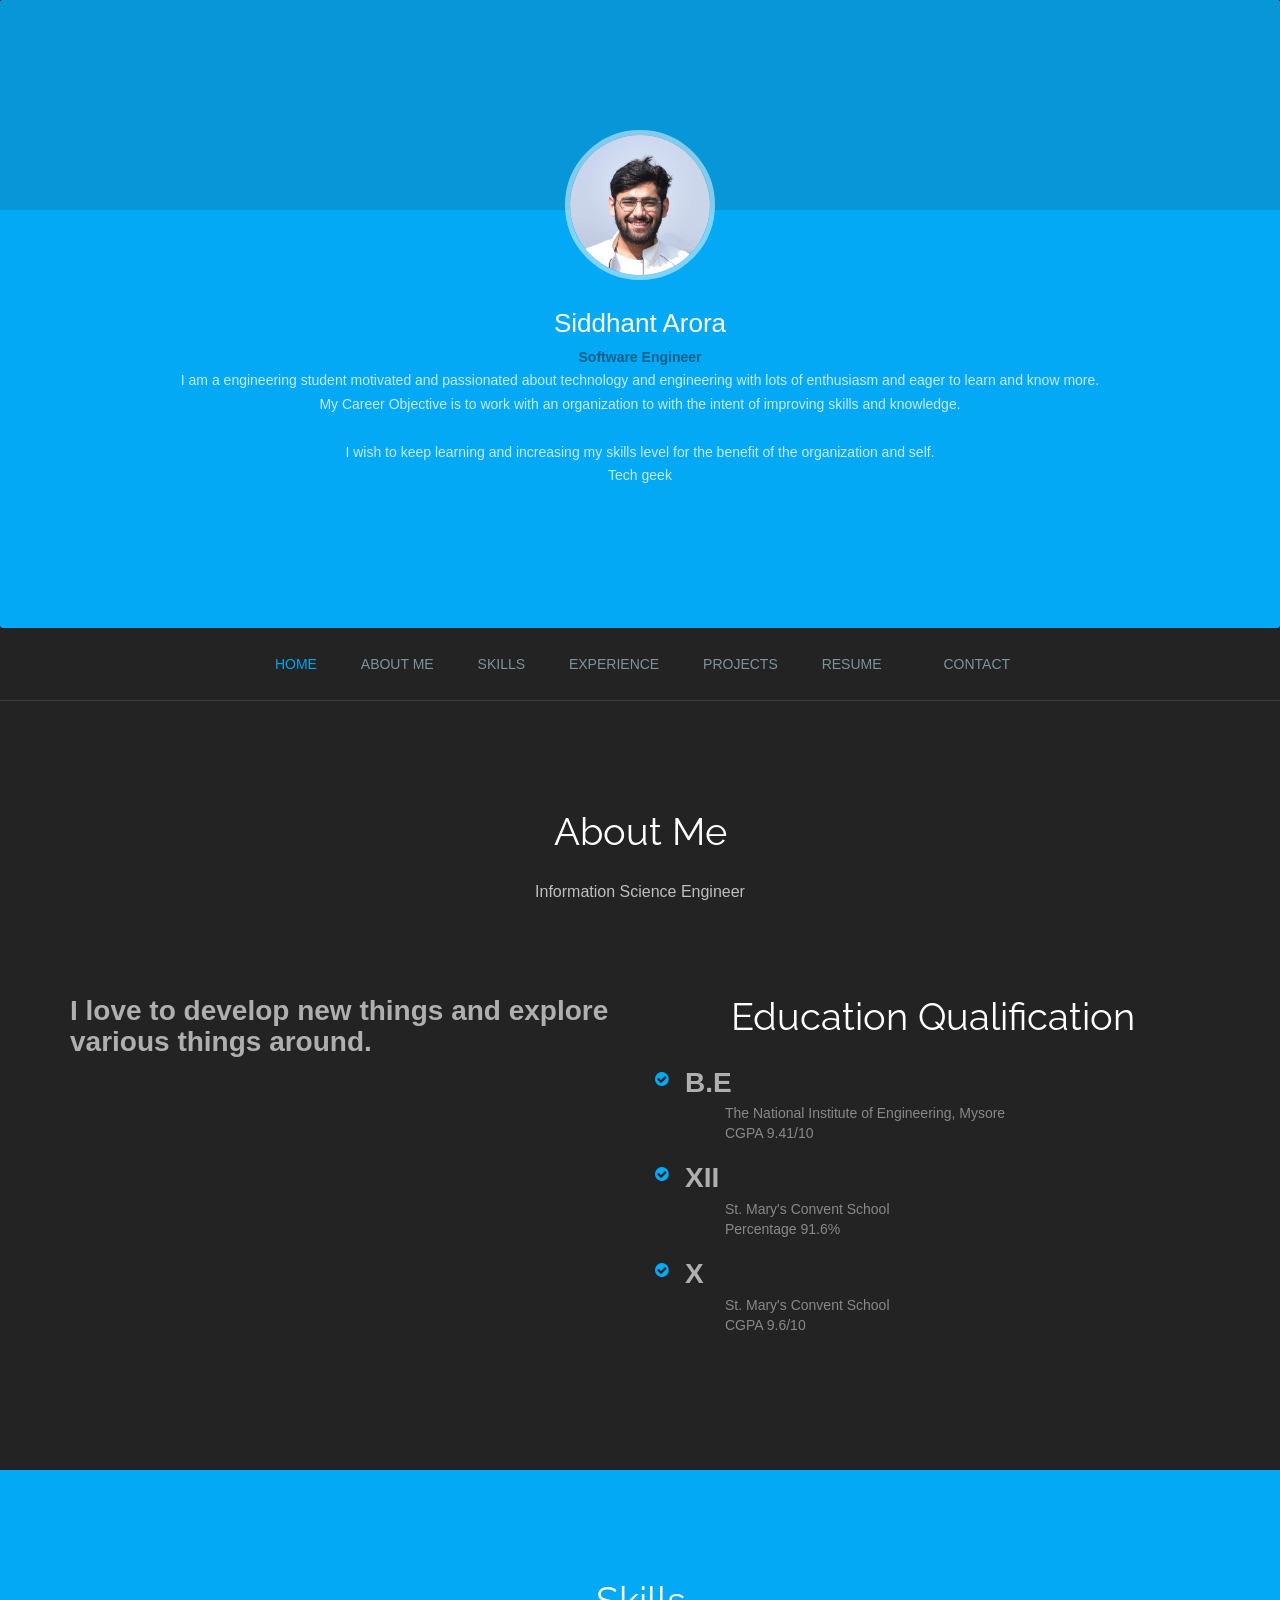
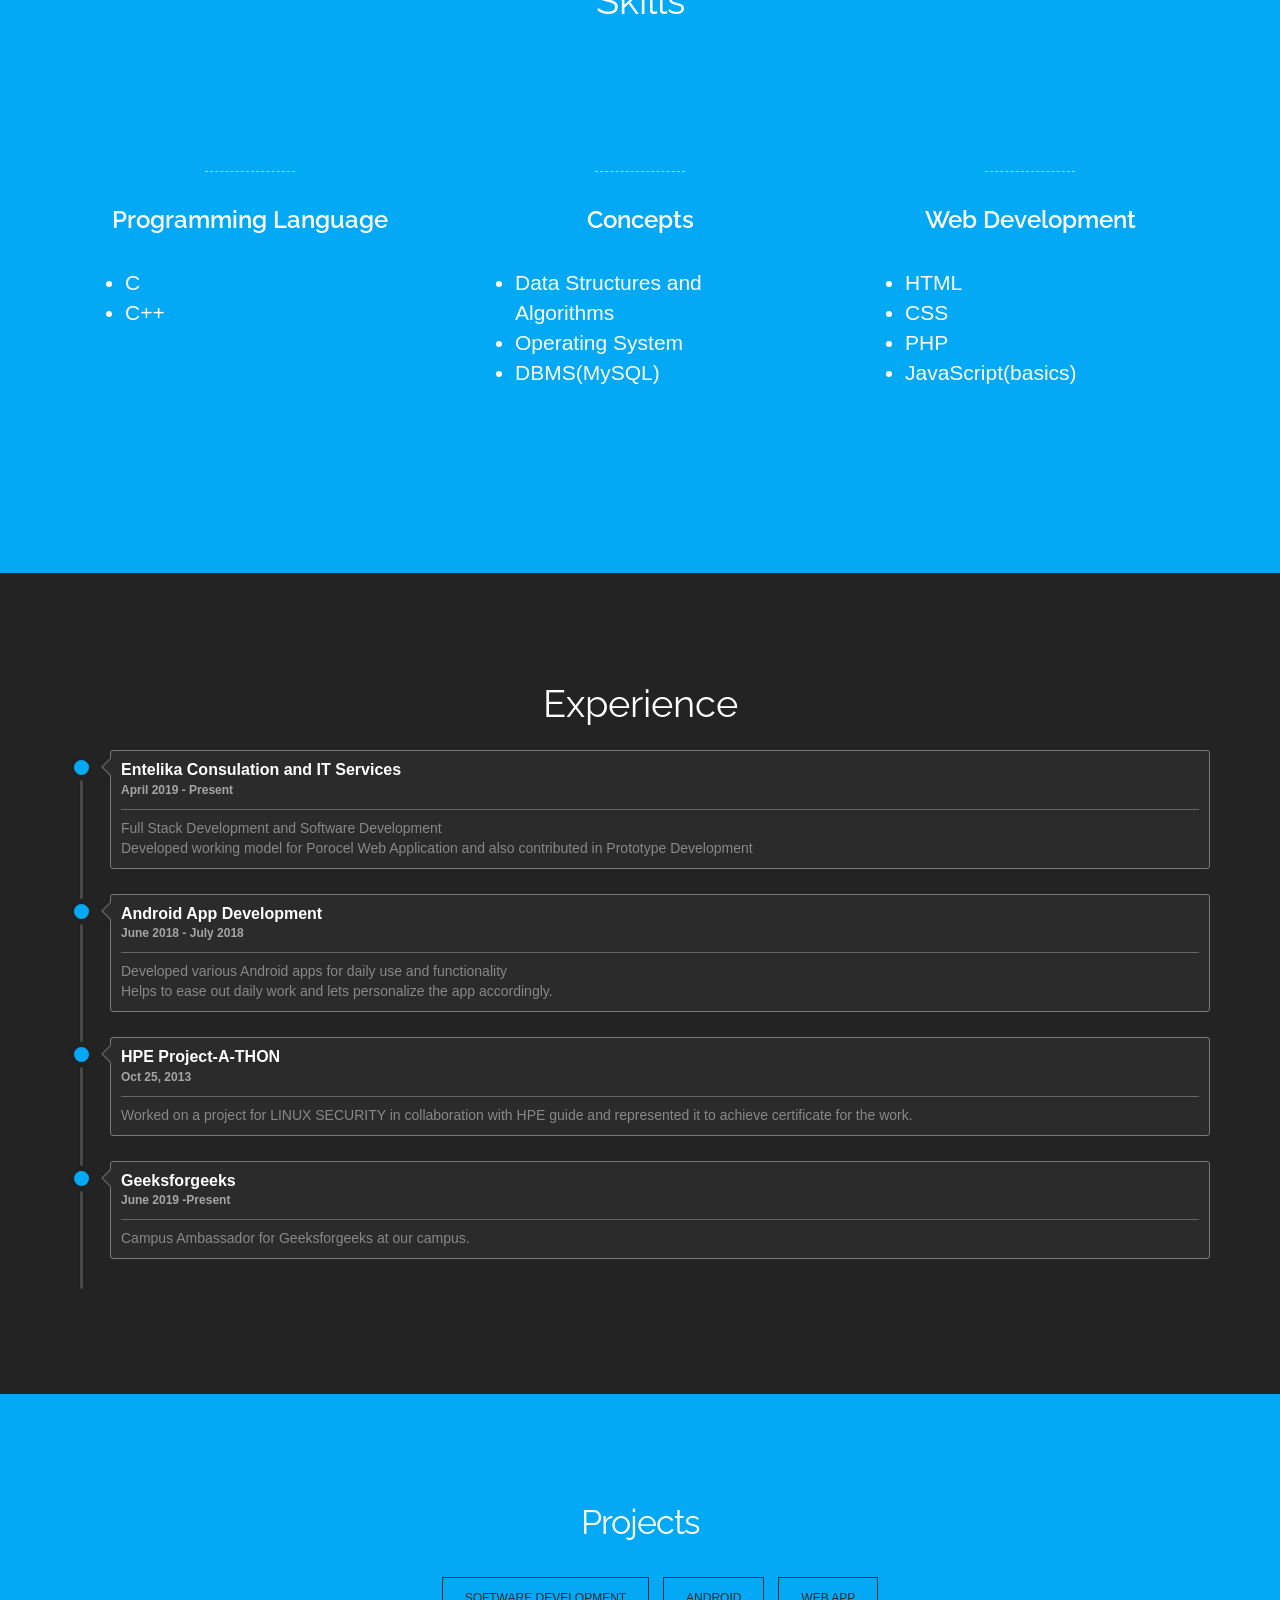
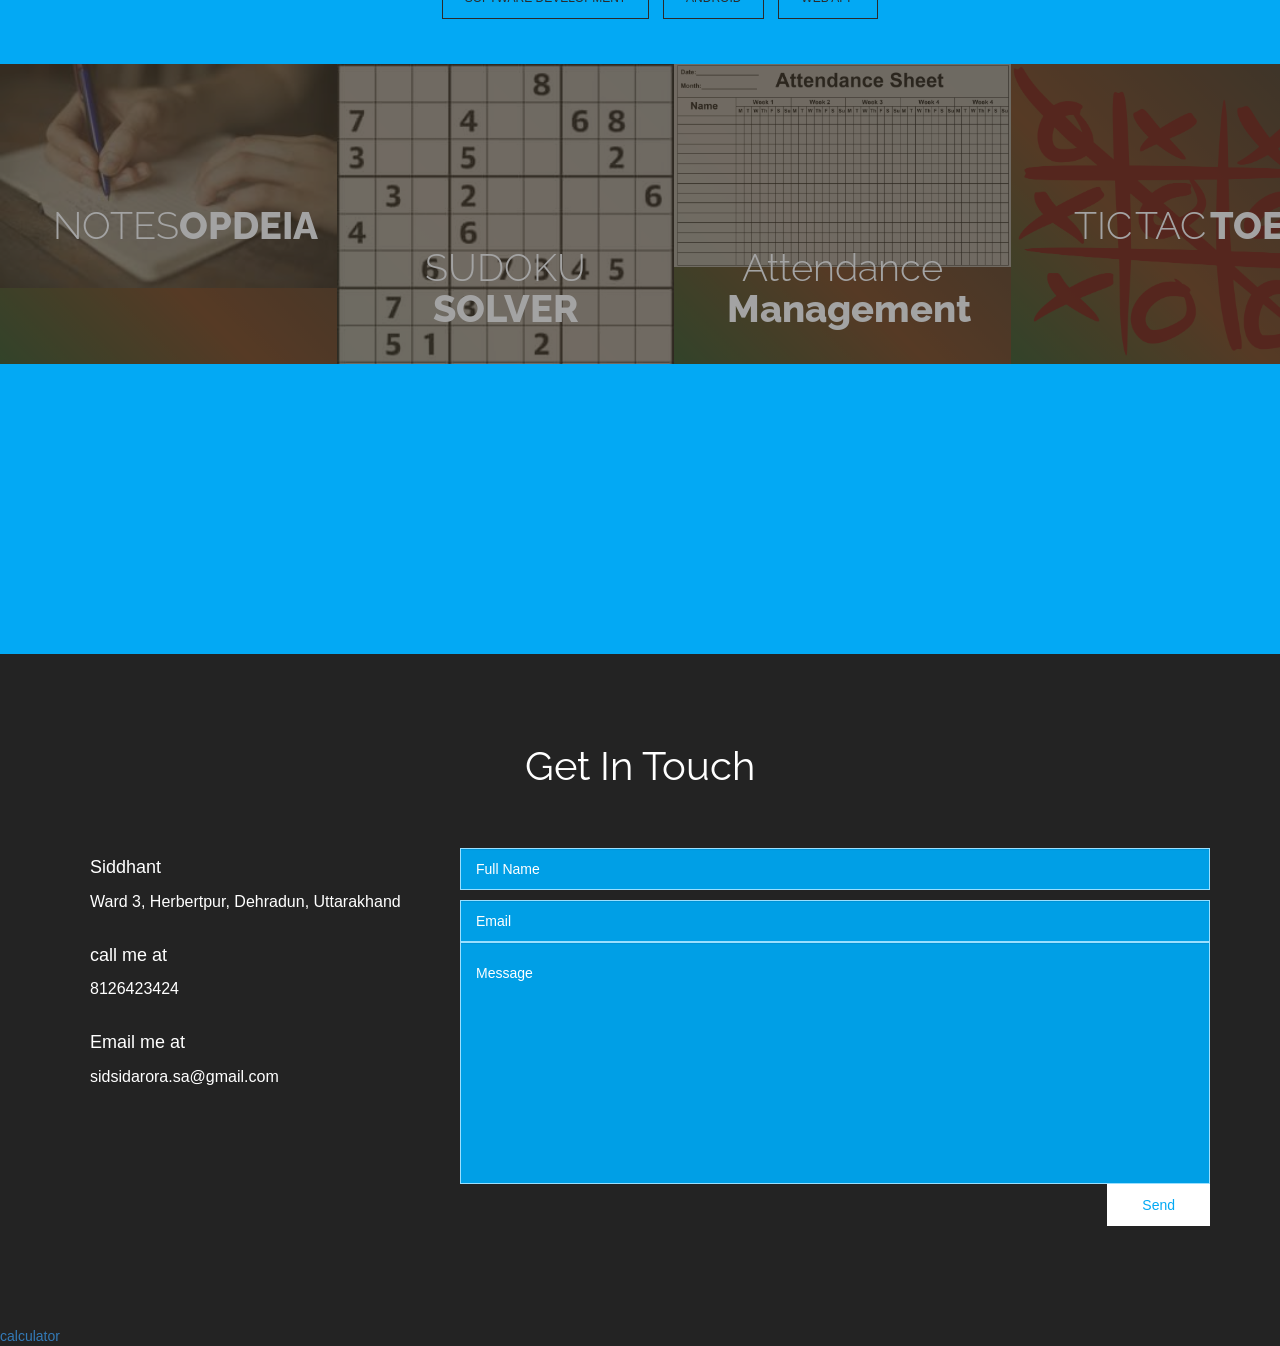
==== index.html @ 0c473170 "Update index.html" ====
<!doctype html>
<html>
<head>
<meta charset="utf-8">
<meta name="viewport" content="width=device-width, maximum-scale=1">
<title>Siddhant Arora | Resume</title>
<link rel="icon" href="favicon.png" type="image/png">
<link href="css/bootstrap.min.css" rel="stylesheet" type="text/css">
<link rel="stylesheet" href="js/fancybox/jquery.fancybox.css" type="text/css" media="screen" />
<link href="css/style.css" rel="stylesheet" type="text/css"> 
<link href="css/font-awesome.css" rel="stylesheet" type="text/css"> 
<link href="css/animate.css" rel="stylesheet" type="text/css">
 
<!--[if lt IE 9]>
    <script src="js/respond-1.1.0.min.js"></script>
    <script src="js/html5shiv.js"></script>
    <script src="js/html5element.js"></script>
<![endif]-->
 
</head>
<body>

<!--Hero_Section-->
<section id="hero_section" class="top_cont_outer">
  <div class="hero_wrapper">
   

            <div class="card hovercard">
                <div class="cardheader">

                </div>
                <div class="avatar">
                    <img alt="" src="img/profile-pic.jpg">
                </div>
                <div class="info">
                    <div class="title">
                        <a target="_blank" href="http://webthemez.com">Siddhant Arora</a>
                    </div>
                    <div class="desc"><b>Software Engineer</B></div>
                    <div class="desc">
						   <p>
							  I am a engineering student motivated and passionated about technology and engineering with lots of enthusiasm and eager to learn and know more.<br/>
							  My Career Objective is to work with an organization to with the intent of improving skills and knowledge.<br/><br/>
							  I wish to keep learning and increasing my skills level for the benefit of the organization and self.</p>
					</div>
                    <div class="desc">Tech geek</div>
                </div>
                <div class="bottom">
                        <div class="underline"></div>
                </div>
            </div>
 

    <div class="container" style="display:none">
      <div class="hero_section">
        <div class="row">
          <div class="col-md-12">
		   
            <div class="top_left_cont intro zoomIn wow animated"> 
              <h2>Hi! I’m Siddhant Arora<br> <strong>Software Enginerr</strong></h2>
              
				   <p>
					 I am a engineering student motivated and passionated about technology and engineering with lots of enthusiasm and eager to learn and know more.<br/>
					  My Career Objective is to work with an organization to with the intent of improving skills and knowledge.<br/><br/>
					  I wish to keep learning and increasing my skills level for the benefit of the organization and self.</p>
                <div class="underline"></div>             
              <ul class="social_links">
            <li class="twitter animated bounceIn wow delay-02s animated" style="visibility: visible; animation-name: bounceIn;"><a href="javascript:void(0)"><i class="fa fa-twitter"></i></a></li>
            <li class="facebook animated bounceIn wow delay-03s animated" style="visibility: visible; animation-name: bounceIn;"><a href="javascript:void(0)"><i class="fa fa-facebook"></i></a></li>
            <li class="pinterest animated bounceIn wow delay-04s animated" style="visibility: visible; animation-name: bounceIn;"><a href="javascript:void(0)"><i class="fa fa-pinterest"></i></a></li>
            <li class="gplus animated bounceIn wow delay-05s animated" style="visibility: visible; animation-name: bounceIn;"><a href="javascript:void(0)"><i class="fa fa-google-plus"></i></a></li> 
          </ul> </div>
          </div> 
        </div>
      </div>
    </div>
  </div>
</section>
<!--Hero_Section--> 

<!--Header_section-->
<header id="header_wrapper">
  <div class="container">
    <div class="header_box">
    <!--  <div class="logo"><a href="#"><img src="img/logo.png" alt="logo"></a></div>-->
	  <nav class="navbar navbar-inverse" role="navigation">
      <div class="navbar-header">
        <button type="button" id="nav-toggle" class="navbar-toggle" data-toggle="collapse" data-target="#main-nav"> <span class="sr-only">Toggle navigation</span> <span class="icon-bar"></span> <span class="icon-bar"></span> <span class="icon-bar"></span> </button>
        </div>
	    <div id="main-nav" class="collapse navbar-collapse navStyle">
			<ul class="nav navbar-nav" id="mainNav">
			  <li class="active"><a href="#hero_section" class="scroll-link">Home</a></li>
			  <li><a href="#aboutUs" class="scroll-link">About Me</a></li>
			  <li><a href="#service" class="scroll-link">Skills</a></li>
			  <li><a href="#experience" class="scroll-link">Experience</a></li>
			  <li><a href="#Portfolio" class="scroll-link">Projects</a></li>

			  <li><a href="resume.pdf">Resume</a></li>
			  <li><a href="#contact" class="scroll-link">Contact</a></li>
			</ul>
      </div>
	 </nav>
    </div>
  </div>
</header>
<!--Header_section--> 

<section id="aboutUs"><!--Aboutus-->
<div class="inner_wrapper aboutUs-container fadeInLeft animated wow">
  <div class="container">
    <h2>About Me</h2>
	<h6>Information Science Engineer</h6>
    <div class="inner_section"> 
	  <div class="row">
						<div class="col-lg-12 about-us">
							<div class="row">
								<div class="col-md-6">
									<h3>I love to develop new things and explore various things around.</h3>
									
								</div>
							<div class="col-md-6">
										 <h2>Education Qualification</h2>
									<ul class="about-us-list">
										<li class="points"><h3>B.E</h3><ul><li>The National Institute of Engineering, Mysore</li><li >CGPA 9.41/10</li></ul></li>
										<li class="points"><h3>XII</h3><ul><li>St. Mary's Convent School</li><li>Percentage 91.6%</li></ul></li>
										<li class="points"><h3>X</h3><ul><li>St. Mary's Convent School</li><li>CGPA 9.6/10</li></ul></li>
										</ul><!-- /.about-us-list -->
								 
								</div><!-- /.col-md-6 --></div><!-- /.row -->	
						</div><!-- /.col-lg-12 -->
					</div>
      
    </div>
  </div> 
  </div>
</section>
<!--Aboutus--> 


<!--Service-->
<section  id="service">
  <div class="container">
    <h2>Skills</h2>
    <div class="service_wrapper">
      <div class="row">
        <div class="col-md-4">
		<div class="service_icon delay-03s animated wow  zoomIn"></div>
          <div class="service_block">
            
            <h3 class="animated fadeInUp wow">Programming Language</h3>
          <p class="animated fadeInDown wow"><ul style="color: white; font-size:1.5em; font-style: bold; list-style-type: disc; text-align: left; "><li>C</li><li>C++</li></ul></p>
          </div>
        </div>
        <div class="col-md-4"> 
		<div class="service_icon icon2  delay-03s animated wow zoomIn"></div> 
		<div class="service_block">
            <h3 class="animated fadeInUp wow">Concepts</h3>
            <p class="animated fadeInDown wow"><ul style="color: white; font-size:1.5em; font-style: bold; list-style-type: disc; text-align: left; "><li>Data Structures and Algorithms</li><li>Operating System</li><li>DBMS(MySQL)</li></ul></p>
         </div>
        </div>
        <div class="col-md-4">
		<div class="service_icon icon3  delay-03s animated wow zoomIn"> </div>
          <div class="service_block">
            
            <h3 class="animated fadeInUp wow">Web Development</h3>
            <p class="animated fadeInDown wow"><ul style="color: white; font-size:1.5em; font-style: bold; list-style-type: disc; text-align: left; "><li>HTML</li><li>CSS</li><li>PHP</li><li>JavaScript(basics)</li></ul></p>
         </div>
        </div>
      </div> 
    </div>
  </div>
</section>
<!--Service-->


 

<section id="experience" class="timeline">
<div class="container">
	 <h2>Experience</h2>
    <div class="qa-message-list" id="wallmessages">
    				<div class="message-item" id="m16">
						<div class="message-inner">
							<div class="message-head clearfix"> 
								<div class="user-detail">
									<h5 class="handle">Entelika Consulation and IT Services</h5>
									<div class="post-meta">
										<div class="asker-meta">
											<span class="qa-message-what"></span>
											<span class="qa-message-when">
												<span class="qa-message-when-data">April 2019 - Present</span>
											</span> 
										</div>
									</div>
								</div>
							</div>
							<div class="qa-message-content">
								Full Stack Development and Software Development<br/>
								Developed working model for Porocel Web Application and also contributed in Prototype Development
							</div>
					</div></div>
					
					<div class="message-item" id="m9">
						<div class="message-inner">
							<div class="message-head clearfix"> 
								<div class="user-detail">
									<h5 class="handle">Android App Development</h5>
									<div class="post-meta">
										<div class="asker-meta">
											<span class="qa-message-what"></span>
											<span class="qa-message-when">
												<span class="qa-message-when-data">June 2018 - July 2018</span>
											</span> 
										</div>
									</div>
								</div>
							</div>
							<div class="qa-message-content">
								Developed various Android apps for daily use and functionality<br/>
								Helps to ease out daily work and lets personalize the app accordingly.
							</div>
					</div></div>
					
					<div class="message-item" id="m7">
						<div class="message-inner">
							<div class="message-head clearfix"> 
								<div class="user-detail">
									<h5 class="handle">HPE Project-A-THON</h5>
									<div class="post-meta">
										<div class="asker-meta">
											<span class="qa-message-what"></span>
											<span class="qa-message-when">
												<span class="qa-message-when-data">Oct 25, 2013</span>
											</span> 
										</div>
									</div>
								</div>
							</div>
							<div class="qa-message-content">
								Worked on a project for LINUX SECURITY in collaboration with HPE guide and represented it to achieve certificate for the work.
							</div>
					</div></div>
					
					<div class="message-item" id="m6">
						<div class="message-inner">
							<div class="message-head clearfix"> 
								<div class="user-detail">
									<h5 class="handle">Geeksforgeeks</h5>
									<div class="post-meta">
										<div class="asker-meta">
											<span class="qa-message-what"></span>
											<span class="qa-message-when">
												<span class="qa-message-when-data">June 2019 -Present</span>
											</span> 
										</div>
									</div>
								</div>
							</div>
							<div class="qa-message-content">
								Campus Ambassador for Geeksforgeeks at our campus.
							</div>
					</div></div>
					</div></div>
					
				</div>
</div>
</section>
		  
 <!-- Portfolio -->
<section id="Portfolio" class="content"> 
  
  <!-- Container -->
  <div class="container portfolio_title"> 
    
    <!-- Title -->
    <div class="section-title">
      <h2>Projects</h2>
    </div>
    <!--/Title --> 
    
  </div>
  <!-- Container -->
  
  <div class="portfolio-top"></div>
  
  <!-- Portfolio Filters -->
  <div class="portfolio"> 
    
    <div id="filters" class="sixteen columns">
      <ul class="clearfix">
        <li><a class="" data-filter=".design">
          <h5>Software Development</h5>
          </a></li>
        <li><a class="" data-filter=".android">
          <h5>Android</h5>
          </a></li>
        <li><a class=""data-filter=".web">
          <h5>Web App</h5>
          </a></li>
      </ul>
    </div>
    <!--/Portfolio Filters --> 
    
    <!-- Portfolio Wrapper -->
    <div class="isotope fadeInLeft animated wow grid" style="position: relative; overflow: hidden; height: 480px;" id="portfolio_wrapper">  
      <!-- Portfolio Item -->
      <figure style="position: absolute; left: 0px; top: 0px; transform: translate3d(0px, 0px, 0px) scale3d(1, 1, 1); width: 337px; opacity: 1; height: 300px;" class="portfolio-item one-four   appleIOS isotope-item effect-oscar">
	   
        <div class="portfolio_img"> 
		<img src="img/notes.jpeg"  alt="Portfolio 1"> </div> 
			<figcaption>		
				<div>
				  <a class="fancybox"> 
					<h2>NOTES<span>OPDEIA</span></h2>
							<p>Online platform to share notes.</p>
				  </a>
				</div>
			</figcaption>
        </figure>
      <!--/Portfolio Item --> 
      
      <!-- Portfolio Item-->
      <figure style="position: absolute; left: 0px; top: 0px; transform: translate3d(337px, 0px, 0px) scale3d(1, 1, 1); width: 337px; opacity: 1; height: 300px;" class="portfolio-item one-four  design isotope-item effect-oscar">
        <div class="portfolio_img"> <img src="img/sudoku.jpg" alt="Portfolio 1"> </div>
        	<figcaption>		
				<div>
				  <a class="fancybox"> 
					<h2>SUDOKU <span>SOLVER</span></h2>
							<p>C++ application to solve sudoku.</p>
				  </a>
				</div>
			</figcaption>
        </figure>
      <!--/Portfolio Item --> 
      
      <!-- Portfolio Item -->
      <figure style="position: absolute; left: 0px; top: 0px; transform: translate3d(674px, 0px, 0px) scale3d(1, 1, 1); width: 337px; opacity: 1; height: 300px;" class="portfolio-item one-four  design  isotope-item effect-oscar">
        <div class="portfolio_img"> <img src="img/attendance.png" alt="Portfolio 1"> </div>
       <figcaption>		
				<div>
				  <a class="fancybox"> 
					<h2>Attendance <span>Management</span></h2>
							<p>Online attendance management system.</p>
				  </a>
				</div>
			</figcaption>
        </figure>
      <!--/Portfolio Item--> 
      
      <!-- Portfolio Item-->
      <figure style="position: absolute; left: 0px; top: 0px; transform: translate3d(1011px, 0px, 0px) scale3d(1, 1, 1); width: 337px; opacity: 1; height: 300px;" class="portfolio-item one-four  android  prototype web isotope-item effect-oscar">
        <div class="portfolio_img"> <img src="img/tic.png" alt="Portfolio 1"> </div>
         <figcaption>		
				<div>
				  <a class="fancybox"> 
					<h2>TIC TAC <span>TOE</span></h2>
							<p>C application for TIC TAC TOE game.</p>
				  </a>
				</div>
			</figcaption>
      </figure>
      <!-- Portfolio Item --> 
      
      <!--/Portfolio Item --> 
      
    </div>
    <!--/Portfolio Wrapper --> 
    
  </div>
  <!--/Portfolio Filters -->
 	  
</section>
<!--/Portfolio --> 
<!--/Team-->
<!--Footer-->
<footer class="footer_wrapper" id="contact" style="background-color: #232323">
  <div class="container">
    <section class="page_section contact" id="contact">
      <div class="contact_section">
        <h2>Get In Touch</h2>
     
      </div>
      <div class="row">
        <div class="col-lg-4 wow fadeInLeft">	
		 <div class="contact_info">
                            <div class="detail">
                                <h4>Siddhant</h4>
                                <p>Ward 3, Herbertpur, Dehradun, Uttarakhand</p>
                            </div>
                            <div class="detail">
                                <h4>call me at</h4>
                                <p>8126423424</p>
                            </div>
                            <div class="detail">
                                <h4>Email me at</h4>
                                <p>sidsidarora.sa@gmail.com</p>
                            </div> 
                        </div>
       		  
			  
        </div>
        <div class="col-lg-8 wow fadeInLeft delay-06s">
         	  <!--NOTE: Update your email Id in "contact_me.php" file in order to receive emails from your contact form-->
        
		<form name="sentMessage" id="contactForm"  novalidate> 
		 <div class="control-group">
                    <div class="controls">
			<input type="text" class="form-control" 
			   	   placeholder="Full Name" id="name" required
			           data-validation-required-message="Please enter your name" />
			  <p class="help-block"></p>
		   </div>
	         </div> 	
                <div class="control-group">
                  <div class="controls">
			<input type="email" class="form-control" placeholder="Email" 
			   	            id="email" required
			   		   data-validation-required-message="Please enter your email" />
		</div>
	    </div> 	
			  
               <div class="control-group">
                 <div class="controls">
				 <textarea rows="10" cols="100" class="form-control" 
                       placeholder="Message" id="message" required
		       data-validation-required-message="Please enter your message" minlength="5" 
                       data-validation-minlength-message="Min 5 characters" 
                        maxlength="999" style="resize:none"></textarea>
		</div>
               </div> 		 
	     <div id="success"> </div> <!-- For success/fail messages -->
	    <button type="submit" class="btn btn-primary pull-right">Send</button><br />
          </form>
        </div>
      </div>
    </section>
  </div>
</footer>

<script type="text/javascript" src="js/jquery-1.11.0.min.js"></script>
<script type="text/javascript" src="js/bootstrap.min.js"></script>
<script type="text/javascript" src="js/jquery-scrolltofixed.js"></script>
<script type="text/javascript" src="js/jquery.nav.js"></script> 
<script type="text/javascript" src="js/jquery.easing.1.3.js"></script>
<script type="text/javascript" src="js/jquery.isotope.js"></script>
<script src="js/fancybox/jquery.fancybox.pack.js" type="text/javascript"></script> 
<script type="text/javascript" src="js/wow.js"></script> 
 <script src="contact/jqBootstrapValidation.js"></script>
 <script src="contact/contact_me.js"></script>
<script type="text/javascript" src="js/custom.js"></script>
<a href="https://github.com/Robert-McGinley/wpf-mvvm-calculator">calculator</a>
</body>
</html>
---- css/style.css ----
/*
Author: http://webthemez.com 
*/
@charset "utf-8";
@import url(http://fonts.googleapis.com/css?family=Raleway:800,700,400);
@import url(http://fonts.googleapis.com/css?family=Signika:400,600);

/* Reset
---------------------------------*/
ul {
    list-style: none;
}

.figure {
    margin: 0px;
}

img {
    max-width: 100%;
}

a, a:hover, a:active {
    outline: 0px !important;
	text-decoration:none;
}
.clear {
    clear: both;
    display: block;
    overflow: hidden;
    visibility: hidden;
    width: 0;
    height: 0;
}
.clearfix:before,
.clearfix:after {
    content: '\0020';
    display: block;
    overflow: hidden;
    visibility: hidden;
    width: 0;
    height: 0;
}

.clearfix:after {
    clear: both;
} 
/* Common style */
.grid figure {
	position: relative;
	float: left;
	overflow: hidden;
	margin: 10px 1%;
	min-width: 320px;
	max-width: 480px;
	max-height: 360px;
	width: 48%;
	background: #3085a3;
	text-align: center;
	cursor: pointer;
}

.grid figure img {
	position: relative;
	display: block;
	min-height: 100%;
	max-width: 100%;
	opacity: 0.8;
}

.grid figure figcaption {
	padding: 2em;
	color: #fff;
	text-transform: uppercase;
	font-size: 1.25em;
	-webkit-backface-visibility: hidden;
	backface-visibility: hidden;
}

.grid figure figcaption::before,
.grid figure figcaption::after {
	pointer-events: none;
}

.grid figure figcaption,
.grid figure figcaption > a {
	position: absolute;
	top: 0;
	left: 0;
	width: 100%;
	height: 100%;
}

/* Anchor will cover the whole item by default */
/* For some effects it will show as a button */
.grid figure figcaption > a {
	z-index: 1000;
	text-indent: 200%;
	white-space: nowrap;
	font-size: 0;
	opacity: 0;
}

.grid figure h2 {
	word-spacing: -0.15em;
	font-weight: 300;
}

.grid figure h2 span {
	font-weight: 800;
}

.grid figure h2,
.grid figure p {
	margin: 0;
}

.grid figure p {
	/* letter-spacing: 1px; */
	font-size: 68.5%;
}

/*---------------*/
/***** Oscar *****/
/*---------------*/

figure.effect-oscar {
	background: -webkit-linear-gradient(45deg, #22682a 0%, #9b4a1b 40%, #3a342a 100%);
	background: linear-gradient(45deg, #22682a 0%,#9b4a1b 40%,#3a342a 100%);
}

figure.effect-oscar img {
	opacity: 0.9;
	-webkit-transition: opacity 0.35s;
	transition: opacity 0.35s;
}

figure.effect-oscar figcaption {
	padding: 3em;
	background-color: rgba(58,52,42,0.7);
	-webkit-transition: background-color 0.35s;
	transition: background-color 0.35s;
}

figure.effect-oscar figcaption::before {
	position: absolute;
	top: 30px;
	right: 30px;
	bottom: 30px;
	left: 30px;
	border: 1px solid #03a9f4;
	content: '';
}

figure.effect-oscar h2 {
	margin: 20% 0 10px 0;
	-webkit-transition: -webkit-transform 0.35s;
	transition: transform 0.35s;
	-webkit-transform: translate3d(0,100%,0);
	transform: translate3d(0,100%,0);
	color:#A3A3A3;
}

figure.effect-oscar figcaption::before,
figure.effect-oscar p {
	opacity: 0;
	-webkit-transition: opacity 0.35s, -webkit-transform 0.35s;
	transition: opacity 0.35s, transform 0.35s;
	-webkit-transform: scale(0);
	transform: scale(0);
}

figure.effect-oscar:hover h2 {
	-webkit-transform: translate3d(0,0,0);
	transform: translate3d(0,0,0);
	color: #03a9f4;
}

figure.effect-oscar:hover figcaption::before,
figure.effect-oscar:hover p {
	opacity: 1;
	-webkit-transform: scale(1);
	transform: scale(1);
	color: #adadad;+++++++
}

figure.effect-oscar:hover figcaption {
	background-color: rgba(58, 52, 42, 0.53);
}

figure.effect-oscar:hover img {
	opacity: 0.4;
}

/* Styles
---------------------------------*/
body {
    background: #232323;
    font-family: 'Open Sans', sans-serif;
    font-size: 14px;
    font-weight: normal;
    color: #888888;
    margin: 0;
}

h2 {
    font-size: 38px;
    color: #ffffff;
    font-family: 'Raleway', sans-serif;
    font-weight: normal;
    margin: 0px 0 25px 0;
    text-align: center;
    text-transform: capitalize;
}

h3 {
    font-family: 'Open Sans', sans-serif;
    font-weight: 600;
    color: #ffffff;
    font-size: 18px;
    margin: 0 0 5px 0;
}

h6 {
    font-size: 16px;
    color: rgba(255, 255, 255, 0.71);
    font-family: 'Open Sans', sans-serif;
    font-weight: 400;
    text-align: center;
    margin: 0 0 60px 0;
    line-height: 28px;
}

p {
    line-height: 24px;
    margin: 0;
}

/* Header Styles
---------------------------------*/

#header_wrapper {
    background: #232323;
    padding: 10px 0px;
    border-bottom: 1px solid #383838;
}

.header_box {
    position: relative;
}

.logo {
    float: left;
    margin-top: 8px;
	position: relative;
	z-index: 2;
}

.res-nav_click {
    display: none;
}
	

/* Nav Styles
---------------------------------*/
#main-nav {
    width: 100%;
    text-align: center;
    border-color: #616161;
}
.navbar-inverse {
    background-color: transparent;
    border-color: transparent;
}

.navbar {
    min-height: 40px;
    margin-bottom: 0px;
    text-align: center;
}

.navbar-inverse .navbar-nav > li > a {
    color: #7b959c;
}

.navStyle {
    float: right;
}

.navStyle ul {
    list-style: none;
    padding: 0px;
    float: initial;
    text-align: center;
    margin: 0 auto;
}

.navStyle ul li {
    display: inline-block;
    margin: 0 5px;
    float: initial;
}

.navStyle ul li:first-child {
	/*margin:0px;*/;
}

.navStyle ul li:last-child {
    margin: 0 0 0 23px;
}

.navStyle ul li a {
    display: block;
    font-size: 14px;
    color: #235360;
    text-decoration: none;
    text-transform: uppercase;
    font-weight: 400;
    transition: all 0.2s ease-in-out;
    -moz-transition: all 0.2s ease-in-out;
    -webkit-transition: all 0.2s ease-in-out;
}

.navStyle ul li a:hover {
    color: #03a9f4;
}

.navStyle > li > a:hover, .nav > li > a:focus {
    text-decoration: none;
    color: #ED5441;
    background-color: transparent;
}

.navbar-inverse .navbar-nav > li > a:hover, .navbar-inverse .navbar-nav > li > a:focus {
    color: #00a6f1;
    background-color: transparent;
}

.navbar-inverse .navbar-nav > .active > a, .navbar-inverse .navbar-nav > .active > a:hover, .navbar-inverse .navbar-nav > .active > a:focus {
    color: #00a6f1;
    background-color: transparent;
}

.navStyle > li.active > a,
.navStyle > li.active > a:hover {
    text-decoration: none;
    color: #ED5441;
    background-color: transparent;
}

.borderLeft {
    border-left: 1px solid #DADADA;
}

.borderTop {
    margin-top: 30px;
    border-top: 1px solid #DADADA;
}

.mrgTop {
    margin-top: 30px;
}
.form-control{background: #009fe6;padding: 20px 15px;border-color: #9adfff;border-radius: 0;color: #fff;}
.btn-primary {
    color: #03a9f4;
    background-color: #ffffff;
    border-color: #ffffff;
    padding: 10px 34px;
    border-radius: 0;
}
.btn-primary:hover{
    background-color: rgba(255, 255, 255, 0.8);
    border-color: rgba(255, 255, 255, 0.85);
    color: #232323;
}
/* Top_content
---------------------------------*/

.top_cont_outer {
    position: relative;
    /* height: 750px; */
    background: url('../img/home2.jpg') no-repeat;
    background-size: cover;
    background: #000;
}
.top_cont_outer:before{/* content:''; */position:absolute;top:0;width:100%;z-index:5;/* background: rgba(25, 25, 25, 0.7); */height:100%;bottom:0;}
.hero_section {
    position: relative;
    padding-top: 72px;
    z-index: 5;
}

.white_pad {
    position: relative;
    right: 0px;
    bottom: 0px;
}

.white_pad img {
    position: absolute;
    right: 0px;
    bottom: 0px;
}

.top_left_cont {
    padding: 110px 0;
}

.top_left_cont h3 {
    font-size: 16px;
    color: #f56eab;
    margin: 0 0 20px 0;
    text-align: left;
    font-weight: 700;
}

.top_left_cont h2 {
    font-size: 38px;
    color: #FFF;
    margin: 0 0 0px 0;
    font-family: 'Raleway', sans-serif;
    text-align: center;
    line-height: 77px;
    text-transform: initial;
}

.top_left_cont h2 strong {
    font-weight: 700;
    color: #03a9f4;
}

.top_left_cont p {color: rgba(255, 255, 255, 0.74);margin: 0 0 50px 0;line-height: 24px;font-size: 15px;text-align: center;letter-spacing: 1px;font-weight: normal;}

a.read_more, a.read_more2 {
    font-family: 'Raleway', sans-serif;
    display: block;
    font-size: 16px;
    width: 178px;
    height: 46px;
    line-height: 46px;
    border-radius: 3px;
    text-align: center;
    text-transform: uppercase;
    font-weight: 600;
    transition: all 0.2s ease-in-out;
    -moz-transition: all 0.2s ease-in-out;
    -webkit-transition: all 0.2s ease-in-out;
    background: transparent;
    color: #FEB11E;
    border: 1px solid #FEB11E;
    margin:0 auto;
}
a.read_more{
	 color: #3C3C3C;
	 border: 1px solid #3C3C3C;
}
a.read_more2:hover, a.read_more:hover {
    background: #fff;
    color: #0593F9;
    border: 1px solid #fff;
}
a.read_more:hover {
    background: #fff;
    color: #ED5441;
    border: 1px solid #ED5441;
}

	

.timeline{
	padding:110px 0;
}
.timeline h2{ 
}




/* Services
---------------------------------*/

#service {
    padding: 110px 0px;
    background: #03A9F4;
}
#service h2{
  color: #fff;

}
.service_wrapper {
    padding: 40px 0 40px;
}

.service_section {
}

.service_block {
    text-align: center;
    padding-left: 15px;
    padding-right: 15px; 
	position: relative;
}

.service_icon {
    width: 90px;
    height: 85px;
    margin: 0px auto 25px;
    border-bottom: 1px dashed #95deff;
}

 

.service_icon span {
    background: transparent;
    display: block;
    height: 100%;
    width: 100%;
    border-radius: 50%;
}

.service_icon i {
  color: #FFFFFF;
font-size: 40px;
margin-top: 0;
position: relative;
top: 20px;
z-index: 20;
display: block;
text-align: center;
}

.service_block h3 {
    font-family: 'Raleway', sans-serif;
    font-weight: 600;
    font-size: 24px;
    color: #fff;
    margin: 35px 0 15px;
}
#service h6{
color:#fff;
}
.service_block p {
    font-size: 14px;
    color: #fff;
    margin: 0 0 35px 0;
}
	


/* Latest Work
---------------------------------*/


#work_outer {
    background: #f9f9f9;
    padding: 70px 0px;
    position: relative;
}

.work_pic {
    position: absolute;
    right: 0;
    top: 25%;
    width: 50%;
}

.inner_section {
    padding: 0px;
}

.service-list {
    padding: 0 0 0 0;
    font-size: 14px;
    margin-bottom: 40px;
}

.service-list-col1 {
    float: left;
    width: 60px;
    text-align: center;
}

.service-list-col1 i {
    display:;
    color: #888;
    font-size: 19px;
    font-style: normal;
    line-height: 20px;
}

.service-list-col2 {
    overflow: hidden;
}

.page_section.alabaster {
    background: #fafafa;
}

.work_bottom {
    padding: 20px 0 0 0px;
}

.work_bottom span {
    font-size: 18px;
    color: #333333;
    display: block;
    margin: 0 0 20px 0;
}

a.contact_btn {
    background: #fff;
    text-transform: uppercase;
    display: block;
    width: 176px;
    height: 49px;
    text-align: center;
    line-height: 49px;
    font-size: 16px;
    color: #ED5441;
    border-radius: 3px;
    font-family: 'Raleway', sans-serif;
    font-weight: 600;
    border: 2px solid #ED5441;
    transition: all 0.2s ease-in-out;
    -moz-transition: all 0.2s ease-in-out;
    -webkit-transition: all 0.2s ease-in-out;
}

a.contact_btn:hover {
    background: #ED5441;
    color: #fff;
}

.input-text {
    background: transparent;
}


/* Portfolio
---------------------------------*/


#Portfolio {
    padding: 110px 0;
    background: #03a9f4;
}

.Portfolio-nav {
    padding: 0;
    margin: 0 0 45px 0;
    list-style: none;
    text-align: center;
}

.Portfolio-nav li {
    margin: 0 10px;
    display: inline;
}

.Portfolio-nav li a {
    display: inline-block;
    padding: 10px 22px;
    font-size: 12px;
    line-height: 20px;
    color: #222222;
    border-radius: 4px;
    text-transform: uppercase;
    background: #f7f7f7;
    margin-bottom: 5px;
    transition: all 0.3s ease-in-out;
    -moz-transition: all 0.3s ease-in-out;
    -webkit-transition: all 0.3s ease-in-out;
}

.Portfolio-nav li a:hover {
    background: #ED5441;
    color: #fff;
    text-decoration: none;
}

.portfolioContainer {
    margin: 0 auto;
    padding-left: 15px;
    width: auto !important;
}

.Portfolio-box {
    text-align: center;
    width: 350px;
    overflow: hidden;
    float: left;
    padding: 12px 0px;
}

.Portfolio-box img {
    transition: all 0.3s ease-in-out;
    -moz-transition: all 0.3s ease-in-out;
    -webkit-transition: all 0.3s ease-in-out;
}

.Portfolio-box img:hover {
    opacity: 0.6;
}

.Portfolio-nav li a.current {
    background: #ED5441;
    color: #fff;
    text-decoration: none;
}

img {
    max-width: 100%;
}

/* no transition on .isotope container */

.isotope .isotope-item {
  /* change duration value to whatever you like */
    -webkit-transition-duration: 0.6s;
    -moz-transition-duration: 0.6s;
    transition-duration: 0.6s;
}

.isotope .isotope-item {
    -webkit-transition-property: -webkit-transform, opacity;
    -moz-transition-property: -moz-transform, opacity;
    transition-property: transform, opacity;
}

.page_section.paddind {
    padding-bottom: 60px;
}


/* Happy Clients
---------------------------------*/



#clients {
    padding: 60px 0px;
    background: #8ac249;
}

.client_area {
    width: 960px;
    margin: 0px auto;
}

.client_section {
    padding: 35px 0 0 0;
}

.client_section.btm {
    padding: 20px 0 0 0;
}

.client_profile {
    float: left;
    text-align: center;
}

.client_profile.flt {
    float: right;
}

.client_profile_pic {
    border-radius: 50%;
    border: 2px solid #f5f5f5;
    margin: 0 0 15px 0;
    width: 220px;
    height: 220px;
}

.client_profile_pic img {
    border-radius: 50%;
    border: 3px solid #f5f5f5;
}

.client_profile h3 {
    font-size: 18px;
    color: #49b5e7;
    margin: 0 0 0 0;
}

.client_profile span {
    display: block;
    font-size: 16px;
    color: #888888;
}

/* Clients
---------------------------------*/


.client_logos {
    background: #81b742;
    padding: 60px 0;
    margin-top: 60px;
}

.client_logos ul {
    padding: 0;
    margin: 0;
    list-style: none;
    text-align: center;
}

.client_logos ul li {
    display: inline;
    margin: 0 25px;
}

.client_logos ul a {
    display: inline-block;
    margin: 0 20px;
}

.page_section.team {
    padding: 60px 0;
}

.page_section.team h6 {
    margin-bottom: 40px;
}

/* About Us
--------------------------- */
 
.aboutUs-container {
background-repeat: no-repeat;
background-position: right;
background-size: auto 100%;
background-position-y: 70px;
}
#about-us .read-more{
	border: 1px solid #ED5441;
	color: #1a1a1a;
}

#about-us .read-more:hover{
	background-color: #e74c3c;
	border: 1px solid #e74c3c;
	color: #fff;
}
.about-us-post-container{
	background-repeat: no-repeat;
	background-position: right;
	background-size: auto 100%;
}
.about-us{
	margin-top: 30px;
	margin-bottom: 0;
}
.about-us h3{
	font-size:28px;
	color: #afafaf;
}
.points{ 
	margin-bottom: 10px;
	font-size:14px;
	padding-left:0px;
}
.about-us p{
	/*font-size: 0.9375em;*/
	line-height: 1.625em;
	padding: 15px 0;
}
.about-us .about-us-list{
	list-style: none;
	margin-bottom: 20px;
	padding-left:0px;
}

.about-us .points{
	position: relative;
	list-style-type: none;
	padding: 5px 0 5px 30px;
}

.about-us .points:before{
	content: "\f058";
	position: absolute;
	font-family: FontAwesome;
	font-size: 1.125em;
	color: #03a9f4;
	left: 0px;
	top: 6px;
}

.about-us-link a:first-child{
	margin-left: 0;
}


/* Team
---------------------------------*/
.team_section {
    max-width: 993px;
    margin: 0 auto;
}

.team_area {
    width: 30.66%;
    margin-right: 3.82979%; 
    overflow: hidden;
    text-align: center;
    float: left;
}

.team_area span {
    margin-bottom: 24px;
    display: block;
}

.team_area:nth-of-type(3n+0) {
    margin: 0;
}

.team_box {
    width: auto;
    height: auto;
    position: relative;
    border-radius: 50%;
    margin: 0px 3px 25px 3px;
}
/*
.team_box_shadow {
    transition: all 0.3s ease-in-out;
    -moz-transition: all 0.3s ease-in-out;
    -webkit-transition: all 0.3s ease-in-out;
    position: absolute;
    width: 100%;
    height: 26%;
    z-index: 10;
    bottom: 0px;
} */

.team_box_shadow a {
    display: block;
    width: 100%;
    height: 100%; 
}

.team_box:hover .team_box_shadow {
    box-shadow: inset  0px 0px 0px 148px rgba(17,17,17,0.80);
}

.team_box:hover ul {
    display: block;
    opacity: 1;
}

.team_box img {
    display: block;
    border-radius: 0%;
    width: 90%;
    margin: 0 auto;
}

.team_box ul {
    display: block;
    padding: 0;
    margin: 0;
    list-style: none;
    position: absolute;
    left: 0;
    top: 88%;
    width: 100%;
    text-align: center;
    margin-top: -14px;
    z-index: 15;
    transition: all 0.6s ease-in-out;
    -moz-transition: all 0.6s ease-in-out;
    -webkit-transition: all 0.6s ease-in-out;
}

.team_box ul li {
    display: inline-block;
    margin: 0 11px;
	width: 34px; 
border-radius: 50%;
background: #fff;
padding: 10px 0 4px;
margin-bottom: 5px;
}

.team_box ul li a { 
    display: inline-block;
    font-size: 18px;
    color: #232323;
    transition: all 0.3s ease-in-out;
    -moz-transition: all 0.3s ease-in-out;
    -webkit-transition: all 0.3s ease-in-out;
}

.team_box ul li a:hover, .team_box ul li a:focus {
    text-decoration: none;
}

.team_box ul li a.fa-twitter:hover {
    color: #55acee;
}

.team_box ul li a.fa-facebook:hover {
    color: #3b5998;
}

.team_box ul li a.fa-pinterest:hover {
    color: #cb2026;
}

.team_box ul li a.fa-google-plus:hover {
    color: #dd4b39;
}
 .img-circle {
border-radius: 50%;
}
.centered {
text-align: center;
}
#team .fa {
width: 30px;
height: 30px;
margin: 0 3px;
border-radius: 100%;
font-size: 15px;
line-height: 30px;
outline: 0;
color: #CE1139;
background-color: #fff;
-webkit-transition: all .3s;
-moz-transition: all .3s;
transition: all .3s;
border: 1px solid #CE1139;
}
#aboutUs {
    padding: 110px 0;
}

/* Contact
---------------------------------*/
.page_section.contact {
    padding: 90px 0 100px;
    color: #fff;
}
 
.contact_section {
    margin: 0 0 60px 0;
}

.contact_section h2 {
    font-size: 40px;
    color: #ffffff;
    margin: 0 0 50px 0;
}

.contact_block {
    text-align: center;
}

.contact_block_icon {
    border-radius: 50%;
    height: 85px;
    width: 85px;
    margin: 0px auto 20px;
}

.contact_block_icon.icon2 {
    border-color: #ED5441;
}

.contact_block_icon.icon3 {
    border-color: #49b5e7;
}

.contact_block_icon span {
    background: none repeat scroll 0 0 #f56eab;
    border: 5px solid #fff;
    border-radius: 50%;
    display: block;
    height: 100%;
    width: 100%;
}

.contact_block_icon.icon2 {
    border-color: #ED5441;
}

.contact_block_icon.icon2 span {
    background: #ED5441;
}

.contact_block_icon.icon3 {
    border-color: #49b5e7;
}

.contact_block_icon.icon3 span {
    background: #49b5e7;
}

.contact_block_icon i {
    color: #fff;
    font-size: 36px;
    margin-top: 0;
    position: relative;
    top: 26px;
    z-index: 20;
}

.contact_block span {
    display: block;
    font-size: 16px;
    color: #ffffff;
    line-height: 20px;
}

.contact_block span a {
    display: block;
    font-size: 16px;
    color: #ffffff;
    line-height: 20px;
}

.contact_info {
    font-size: 15px;
    margin: 0 0 0 20px;
    padding-left: 0;
}

.contact_info  h3 {
    font-size: 24px;
    font-weight: 600;
    margin: 0 0 30px;
    color: #fff;
}

.contact_info p {
    line-height: 28px;
    display: block;
    font-size: 16px;
    color: #ffffff;
    margin: 0 0 30px;
}

.social_links {
    padding:0;
    margin: 0;
    display: block;
    overflow: hidden;
    list-style: none;
    text-align: center;
    margin: 0 auto;
}
.footer_wrapper .social_links{
    text-align: left;
    padding-left: 17px;
}
.social_links li {
    display: inline-block;
    margin-right: 4px;
    border: 1px solid #285d6b;
    border-radius: 50%;
    padding: 0px;
}

.social_links li a {
    display: block;
    width: 46px;
    height: 46px;
    text-align: center;
    line-height: 46px;
    font-size: 18px;
    color: #00283a;
}

.social_links li a:hover, .social_links li a:focus {
    text-decoration: none;
    border-radius: 80px;
    background: #163840;
    color: #fff;
}

.twitter a:hover {
    color: #55acee;
}

.facebook a:hover {
    color: #3b5998;
}

.pinterest a:hover {
    color: #cb2026;
}

.gplus a:hover {
    color: #dd4b39;
}
 

.form {
    margin: 0 66px 0 30px;
}

.input-text {
    padding: 15px 16px;
    border: 1px solid #ccc;
    width: 100%;
    height: 50px;
    display: block;
    border-radius: 4px;
    font-size: 15px;
    color: #aaa;
    margin: 0 0 15px 0;
    transition: all 0.3s ease-in-out;
    -moz-transition: all 0.3s ease-in-out;
    -webkit-transition: all 0.3s ease-in-out;
}

.input-text:focus {
    border: 1px solid #fff;
    outline: 0;
    -webkit-box-shadow: inset 0 1px 1px rgba(0, 0, 0, 0.075), 0 0 8px rgba(124, 197, 118, 0.3);
    -moz-box-shadow: inset 0 1px 1px rgba(0, 0, 0, 0.075), 0 0 8px rgba(124, 197, 118, 0.3);
    box-shadow: inset 0 1px 1px rgba(0, 0, 0, 0.075), 0 0 8px rgba(124, 197, 118, 0.3);
}

.input-text.text-area {
    height: 230px;
    resize: none;
    overflow: auto;
    
}

.input-btn {
    width: 175px;
    height: 50px;
    letter-spacing: 0px;
    background: #0285FF;
    border-radius: 3px;
    color: #ffffff;
    font-size: 16px;
    text-transform: uppercase;
    font-weight: 600;
    border: 0px;
    transition: all 0.3s ease-in-out;
    -moz-transition: all 0.3s ease-in-out;
    -webkit-transition: all 0.3s ease-in-out;
}

.input-btn:hover {
    background: #fff;
    color: #222;
}

/* Footer
---------------------------------*/

.footer_wrapper {
    background: #03a9f4;
}

.footer_bottom {
    border-top: 1px solid #31bfff;
    padding: 25px 0;
}

.footer_bottom span {
    display: block;
    font-size: 14px;
    color: #efefef;
    text-align: center;
}

.footer_bottom span a {
    display: inline-block;
    color: #232323;
    font-size: 14px;
    transition: all 0.3s ease-in-out;
    -moz-transition: all 0.3s ease-in-out;
    -webkit-transition: all 0.3s ease-in-out;
}

.footer_bottom span a:hover {
    color: #fff;
}

/* Animation Timers
---------------------------------*/
.delay-02s {
    animation-delay: 0.2s;
    -webkit-animation-delay: 0.2s;
}

.delay-03s {
    animation-delay: 0.3s;
    -webkit-animation-delay: 0.3s;
}

.delay-04s {
    animation-delay: 0.4s;
    -webkit-animation-delay: 0.4s;
}

.delay-05s {
    animation-delay: 0.5s;
    -webkit-animation-delay: 0.5s;
}

.delay-06s {
    animation-delay: 0.6s;
    -webkit-animation-delay: 0.6s;
}

.delay-07s {
    animation-delay: 0.7s;
    -webkit-animation-delay: 0.7s;
}

.delay-08s {
    animation-delay: 0.8s;
    -webkit-animation-delay: 0.8s;
}

.delay-09s {
    animation-delay: 0.9s;
    -webkit-animation-delay: 0.9s;
}

.delay-1s {
    animation-delay: 1s;
    -webkit-animation-delay: 1s;
}

.delay-12s {
    animation-delay: 1.2s;
    -webkit-animation-delay: 1.2s;
}


/*new_profolio*/



	
/* Portfolio */	
	
.container.portfolio_title {
    padding-bottom: 0px;
}

#portfolio {
    padding: 60px 0 40px;
}



/* Portfolio Filters */	

#filters {
    margin-top: 10px;
    margin-bottom: 40px;
    text-align: center;
    display: block;
    float: none;
    z-index: 2;
    position: relative;
}

#filters ul li {
    display: inline-block;
    margin: 0 5px;
}

#filters ul li a {
    display: block;
}

#filters ul li a h5 {
    background: none repeat scroll 0 0 #f7f7f7;
    border-radius: 0;
    display: inline-block;
    font-size: 12px;
    line-height: 20px;
    margin-bottom: 5px;
    padding: 10px 22px;
    text-transform: uppercase;
    transition: all 0.3s ease-in-out 0s;
    background: transparent;
    border: #2b2b2b solid 1px;
    color: #2b2b2b;
}

#filters ul li a:hover h5, #filters ul li a.active h5 {
    background: #2b2b2b;
    color: #03a9f4;
    text-decoration: none;
    border: #2b2b2b solid 1px;
}

.section-title h2 {
    color: #ffffff;
    font-family: 'Raleway', sans-serif;
    font-size: 34px;
    letter-spacing: -1px;
    margin: 0 0 15px;
    text-align: center;
}

.section-title span {
    display: block;
    color: #888888;
    font-family: 'Open Sans',sans-serif;
    font-size: 16px;
    font-weight: 400;
    margin: 0 0 60px;
    text-align: center;
}



/* Portfolio Items */	

#portfolio_wrapper {
    position: relative;
    padding: 0;
    width: 100%;
    margin: 0 auto;
    display: block;
}

#portfolio_wrapper .one-four {
    margin: 0!important;
    line-height: 0;
    width: 25%;
    padding: 0;
    position: relative;
}

.portfolio-item {
    padding: 0;
    position: relative;
    overflow: hidden;
}

.portfolio-item .portfolio_img {
    overflow: hidden;
    display: block;
    position: relative;
}

.portfolio-item .portfolio_img img {
    width: 100%;
    height: auto;
}

.portfolio-item:hover .item_overlay {
    opacity: 1;
    transition: all 0.4s ease 0s;
    -moz-transition: all 0.4s ease 0s;
    -webkit-transition: all 0.4s ease 0s;
    -ms-transition: all 0.4s ease 0s;
    -o-transition: all 0.4s ease 0s;
}

.item_overlay {
    width: 100%;
    height: 100%;
    position: absolute;
    top: 0;
    left: 0;
    opacity: 0;
    transition: all 0.3s ease 0s;
    -moz-transition: all 0.3s ease 0s;
    -webkit-transition: all 0.3s ease 0s;
    -o-transition: all 0.3s ease 0s;
    cursor: pointer;
}

.open-project-link {
    width: 100%;
    height: 100%;
    position: absolute;
    z-index: 100;
}

.item_overlay:hover {
    background:rgba(89, 89, 89, 0.7);
}

.item_info {
    position: absolute;
    height: 100px;
    width: 100%;
    top: 50%;
    margin-top: -50px;
    text-align: center;
}

.project_name {
    color: #fff;
    text-transform: uppercase;
    margin-top: 25px;
    
    opacity: 0;
    font-size: 18px;
    transition: all 0.2s ease 0s;
    -moz-transition: all 0.2s ease 0s;
    -webkit-transition: all 0.2s ease 0s;
    -ms-transition: all 0.2s ease 0s;
    -o-transition: all 0.2s ease 0s;
    position: relative;
    z-index: 10;
}

.portfolio-item:hover .project_name {
    opacity: 1;
    -webkit-transition: opacity .1s .2s;
    -moz-transition: opacity .1s .2s;
    -ms-transition: opacity .1s .2s;
    -o-transition: opacity .1s .2s;
    transition: opacity .1s .2s;
}

.project_catg {
    font-size: 14px;
    color: #fff;
    opacity: 0;
    margin-top: 0px;
    transition: all 0.2s ease 0s;
    -moz-transition: all 0.2s ease 0s;
    -webkit-transition: all 0.2s ease 0s;
    -ms-transition: all 0.2s ease 0s;
    -o-transition: all 0.2s ease 0s;
}

.portfolio-item:hover .project_catg {
    opacity: 0.8;
    -webkit-transition: opacity .1s .2s;
    -moz-transition: opacity .1s .2s;
    -ms-transition: opacity .1s .2s;
    -o-transition: opacity .1s .2s;
    transition: opacity .1s .2s;
}

.zoom-icon {
    left: 50%;
    margin-left: -20px;
    position: inherit;
    width: 40px;
    height: 40px;
    margin-top: 40px;
    opacity: 0;
    background: url(images/zoom.png);
    background-size: 40px 40px;
    transition: all 0.3s ease 0.1s;
    -moz-transition: all 0.3s ease 0.2s;
    -webkit-transition: all 0.3s ease 0.2s;
    -ms-transition: all 0.3s ease 0.2s;
    -o-transition: all 0.3s ease 0.2s;
}

.portfolio-item:hover .zoom-icon {
    opacity: 1;
    margin-top: 0px;
    -webkit-transition: opacity .3s .2s, margin-top .3s .2s;
    -moz-transition: opacity .3s .2s, margin-top .3s .2s;
    -ms-transition: opacity .3s .2s, margin-top .3s .2s;
    -o-transition: opacity .3s .2s, margin-top .3s .2s;
    transition: opacity .3s .2s, margin-top .3s .2s;
}
	
	
	
	
/* Portfolio Isotope Transitions */	

.isotope, .isotope .isotope-item {
    -webkit-transition-duration: 0.8s;
    -moz-transition-duration: 0.8s;
    -ms-transition-duration: 0.8s;
    -o-transition-duration: 0.8s;
    transition-duration: 0.8s;
}

.isotope {
    -webkit-transition-property: height, width;
    -moz-transition-property: height, width;
    -ms-transition-property: height, width;
    -o-transition-property: height, width;
    transition-property: height, width;
}

.isotope .isotope-item {
    -webkit-transition-property: -webkit-transform, opacity;
    -moz-transition-property: -moz-transform, opacity;
    -ms-transition-property: -ms-transform, opacity;
    -o-transition-property: -o-transform, opacity;
    transition-property: transform, opacity;
}

.isotope.no-transition, .isotope.no-transition .isotope-item, .isotope .isotope-item.no-transition {
    -webkit-transition-duration: 0s;
    -moz-transition-duration: 0s;
    -ms-transition-duration: 0s;
    -o-transition-duration: 0s;
    transition-duration: 0s;
}

.tooltip{ 
  position:relative;
  float:right;
}
.tooltip > .tooltip-inner {background-color: #03a9f4;padding:5px 15px;color:rgb(23,44,66);font-weight:bold;font-size:13px;}
.popOver + .tooltip > .tooltip-arrow {border-left: 5px solid transparent;border-right: 5px solid transparent;border-top: 5px solid #03a9f4;}
 
.progress{
  border-radius:0;
  overflow:visible;
}
.progress-bar{
   background: rgb(125, 125, 125);
   -webkit-transition: width 1.5s ease-in-out;
   transition: width 1.5s ease-in-out;
}
.skills{
	padding:80px 0;
}
.skills p{
	margin-bottom:20px;
}
/* Portfolio Expander */	



#project_container {
    display: none;
    background-color: #FFF;
}

#project-page-button-fullscreen {
    height: auto;
    z-index: 100;
    position: absolute;
    right: 30px;
    top: 30px;
}

#project-page-button-fullscreen li {
    display: inline-block;
    font-size: 30px;
}

#project-page-button-fullscreen li a {
    background: url(images/close.png) no-repeat #fff;
    background-size: 50px 50px;
    width: 50px;
    height: 50px;
    display: block;
    border-radius: 50px;
    opacity: 0.5;
}

#project-page-button-fullscreen li a:hover {
    opacity: 1;
}

#project-page-button {
    text-align: center;
    margin-bottom: 20px;
    height: auto;
    position: relative;
    z-index: 100;
}

#project-page-button li {
    display: inline-block;
    margin: 60px 10px 0px 10px;
    font-size: 30px;
}

#project_data {
    margin-bottom: 0px;
}

.project-section-title {
    text-align: center;
    margin-bottom: 40px;
}

.project-section-title h1 {
    margin-bottom: 5px!important;
    letter-spacing: 1px;
    font-family: 'Raleway', sans-serif;
}

.project-page {
    background-color: #FFF;
    width: 100%;
    height: auto;
    left: 0;
    padding-bottom: 40px;
}

	
/* Portfolio*/	
	
	
.project-image-slider .bx-wrapper .bx-next {
    background: url("images/project_slider_right.png") no-repeat;
    background-size: 35px 65px;
    opacity: 0.3;
    right: -90px;
}

.project-image-slider .bx-wrapper .bx-prev {
    background: url("images/project_slider_left.png") no-repeat;
    background-size: 35px 65px;
    opacity: 0.3;
    left: -90px;
}

.project-image-slider .bx-wrapper .bx-next:hover, .project-image-slider .bx-wrapper .bx-prev:hover {
    opacity: 1;
    background-position: 0;
}

.project-image-slider .bx-wrapper .bx-controls-direction a {
    height: 65px;
    margin-top: -33px;
    outline: 0 none;
    position: absolute;
    text-indent: -9999px;
    top: 50%;
    width: 35px;
    z-index: 100;
}
	
/* Portfolio Normal Expander */		
	
.project-description {
    margin-top: 40px;
    margin-bottom: 20px;
    width: 100%;
    height: auto;
}

.small-border {
    height: 2px;
    width: 50px;
    background-color: #ddd;
    margin-bottom: 15px;
}

.visit-project {
    width: 100%;
    text-align: center;
    border-top: 1px solid #ddd;
    margin-top: 20px;
    padding: 55px 0 20px 0;
}

.project-description h5 {
    color: #222222;
    text-transform: uppercase;
    margin-bottom: 5px;
}
	
	
	
/* Portfolio FullScreen Expander */			
	
#cycle-loader {
    height: 32px;
    left: 50%;
    margin: -8px 0 0 -8px;
    position: absolute;
    top: 50%;
    width: 32px;
    z-index: 999;
}

#arrow_left {
    top: 50%;
    height: 60px;
    position: absolute;
    left: 30px;
    width: 32px;
    z-index: 1000;
    margin-top: -30px;
}

#arrow_right {
    top: 50%;
    height: 60px;
    position: absolute;
    right: 30px;
    width: 32px;
    z-index: 1000;
    margin-top: -30px;
}

#arrow_left:hover, #arrow_right:hover {
    margin-top: -28px;
}

#arrow_left:active, #arrow_right:active {
    margin-top: -28px;
}

div.mc-image {
    -webkit-transition: opacity 1s ease-in-out;
    -moz-transition: opacity 1s ease-in-out;
    -o-transition: opacity 1s ease-in-out;
    transition: opacity 1s ease-in-out;
    -webkit-background-size: cover;
    -moz-background-size: cover;
    -o-background-size: cover;
    background-size: cover;
    background-position: center center;
    background-repeat: no-repeat;
    height: 100%;
    overflow: hidden;
    width: 100%;
}

.in-slide-content div.info-slide {
    background: #FFF url(images/info.png) no-repeat left bottom;
    background-size: 46px 46px;
    position: absolute;
    top: 30px;
    left: 30px;
    width: 46px;
    height: 46px;
    margin: 0;
    display: block;
    text-indent: 10px;
    -moz-border-radius: 23px;
    -webkit-border-radius: 23px;
    border-radius: 23px;
    cursor: pointer;
    z-index: 1000;
    -ms-filter: "progid: DXImageTransform.Microsoft.Alpha(Opacity=50)";
    filter: alpha(opacity=0.5);
    opacity: 0.5;
    -webkit-transition: all 0.3s;
    -moz-transition: all 0.3s;
    -o-transition: all 0.3s;
    -ms-transition: all 0.3s;
    transition: all 0.3s;
}

.in-slide-content div.info-slide:hover {
    width: 200px;
    background: #FFF;
    position: absolute;
    bottom: 40px;
    padding: 10px 20px;
    text-indent: 0px;
    moz-border-radius: 0px;
    -webkit-border-radius: 0px;
    border-radius: 0px;
    z-index: 1000;
    -ms-filter: "progid: DXImageTransform.Microsoft.Alpha(Opacity=100)";
    filter: alpha(opacity=1);
    opacity: 1;
}

.in-slide-content h2, .in-slide-content p {
    padding: 0;
    margin: 0;
    font-size: 12px;
    line-height: 24px;
}

.in-slide-content h2 {
    font-size: 14px;
    color: #444;
    text-shadow: none;
    font-weight: normal;
    text-transform: uppercase;
    z-index: 1001;
    position: relative;
    white-space: nowrap;
}

.info-slide p {
    color: #aaa;
    font-size: 13px;
    text-shadow: none;
    z-index: 1001;
    position: relative;
    margin: 0;
    font-weight: normal;
    white-space: nowrap;
}

.in-slide-content div.info-slide h2 {
    display: none;
    padding: 10px 10px 0 10px;
}

.in-slide-content div.info-slide p {
    display: none;
    padding: 0px 10px 10px 10px;
}

.in-slide-content div.info-slide:hover h2, .in-slide-content div.info-slide:hover p {
    display: inherit;
    padding: 0;
}


.message-item {
margin-bottom: 25px;
margin-left: 40px;
position: relative;
}
.message-item .message-inner {background: #2b2b2b;border: 1px solid #797979;border-radius: 3px;padding: 10px;position: relative;}
.message-item .message-inner:before {border-right: 10px solid #5e5e5e;border-style: solid;border-width: 10px;color: rgba(0,0,0,0);content: "";display: block;height: 0;position: absolute;left: -20px;top: 6px;width: 0;}
.message-item .message-inner:after {border-right: 10px solid #2b2b2b;border-style: solid;border-width: 10px;color: rgba(0,0,0,0);content: "";display: block;height: 0;position: absolute;left: -18px;top: 6px;width: 0;}
.message-item:before {background: #484848;border-radius: 2px;bottom: -30px;box-shadow: 0 0 3px rgba(0,0,0,0.2);content: "";height: 100%;left: -30px;position: absolute;width: 3px;}
.message-item:after {background: #03a9f4;border: 2px solid #03a9f4;border-radius: 50%;box-shadow: 0 0 5px rgba(0,0,0,0.1);content: "";height: 15px;left: -36px;position: absolute;top: 10px;width: 15px;}
.clearfix:before, .clearfix:after {
content: " ";
display: table;
}
.message-item .message-head {border-bottom: 1px solid #656565;margin-bottom: 8px;padding-bottom: 8px;color: #fff;}
.message-item .message-head .avatar {
margin-right: 20px;
}
.message-item .message-head .user-detail {
overflow: hidden;
}
.message-item .message-head .user-detail h5 {font-size: 16px;font-weight: bold;margin: 0;color: #fff;}
.message-item .message-head .post-meta {
float: left;
padding: 0 15px 0 0;
}
.message-item .message-head .post-meta >div {
color: #333;
font-weight: bold;
text-align: right;
}
.post-meta > div {
color: #777;
font-size: 12px;
line-height: 22px;
}
.message-item .message-head .post-meta >div {color: #a5a5a5;font-weight: bold;text-align: right;}
.post-meta > div {
color: #777;
font-size: 12px;
line-height: 22px;
}
img {
 /* min-height: 40px; */
 /* max-height: 40px; */
}


.card {
    padding-top: 20px;
    margin: 10px 0 20px 0;
    background-color: rgba(214, 224, 226, 0.2);
    border-top-width: 0;
    border-bottom-width: 2px;
    -webkit-border-radius: 3px;
    -moz-border-radius: 3px;
    border-radius: 3px;
    -webkit-box-shadow: none;
    -moz-box-shadow: none;
    box-shadow: none;
    -webkit-box-sizing: border-box;
    -moz-box-sizing: border-box;
    box-sizing: border-box;
}

.card .card-heading {
    padding: 0 20px;
    margin: 0;
}

.card .card-heading.simple {
    font-size: 20px;
    font-weight: 300;
    color: #777;
    border-bottom: 1px solid #e5e5e5;
}

.card .card-heading.image img {
    display: inline-block;
    width: 46px;
    height: 46px;
    margin-right: 15px;
    vertical-align: top;
    border: 0;
    -webkit-border-radius: 50%;
    -moz-border-radius: 50%;
    border-radius: 50%;
}

.card .card-heading.image .card-heading-header {
    display: inline-block;
    vertical-align: top;
}

.card .card-heading.image .card-heading-header h3 {
    margin: 0;
    font-size: 14px;
    line-height: 16px;
    color: #262626;
}

.card .card-heading.image .card-heading-header span {
    font-size: 12px;
    color: #999999;
}

.card .card-body {
    padding: 0 20px;
    margin-top: 20px;
}

.card .card-media {
    padding: 0 20px;
    margin: 0 -14px;
}

.card .card-media img {
    max-width: 100%;
    max-height: 100%;
}

.card .card-actions {
    min-height: 30px;
    padding: 0 20px 20px 20px;
    margin: 20px 0 0 0;
}

.card .card-comments {
    padding: 20px;
    margin: 0;
    background-color: #f8f8f8;
}

.card .card-comments .comments-collapse-toggle {
    padding: 0;
    margin: 0 20px 12px 20px;
}

.card .card-comments .comments-collapse-toggle a,
.card .card-comments .comments-collapse-toggle span {
    padding-right: 5px;
    overflow: hidden;
    font-size: 12px;
    color: #999;
    text-overflow: ellipsis;
    white-space: nowrap;
}

.card-comments .media-heading {
    font-size: 13px;
    font-weight: bold;
}

.card.people {
    position: relative;
    display: inline-block;
    width: 170px;
    height: 300px;
    padding-top: 0;
    margin-left: 20px;
    overflow: hidden;
    vertical-align: top;
}

.card.people:first-child {
    margin-left: 0;
}

.card.people .card-top {
    position: absolute;
    top: 0;
    left: 0;
    display: inline-block;
    width: 170px;
    height: 150px;
    background-color: #ffffff;
}

.card.people .card-top.green {
    background-color: #53a93f;
}

.card.people .card-top.blue {
    background-color: #427fed;
}

.card.people .card-info {
    position: absolute;
    top: 150px;
    display: inline-block;
    width: 100%;
    height: 101px;
    overflow: hidden;
    background: #ffffff;
    -webkit-box-sizing: border-box;
    -moz-box-sizing: border-box;
    box-sizing: border-box;
}

.card.people .card-info .title {
    display: block;
    margin: 8px 14px 0 14px;
    overflow: hidden;
    font-size: 16px;
    font-weight: bold;
    line-height: 18px;
    color: #404040;
}

.card.people .card-info .desc {
    display: block;
    margin: 8px 14px 0 14px;
    overflow: hidden;
    font-size: 12px;
    line-height: 16px;
    color: #737373;
    text-overflow: ellipsis;
}

.card.people .card-bottom {
    position: absolute;
    bottom: 0;
    left: 0;
    display: inline-block;
    width: 100%;
    padding: 10px 20px;
    line-height: 29px;
    text-align: center;
    -webkit-box-sizing: border-box;
    -moz-box-sizing: border-box;
    box-sizing: border-box;
}

.card.hovercard {
    position: relative;
    padding: 0;
    overflow: hidden;
    text-align: center;
    background-color: #03A9F4;
    margin: 0;
}

.card.hovercard .cardheader {
    /* background: url("http://lorempixel.com/850/280/nature/4/"); */
    background-size: cover;
    height: 210px;
    background: #0797d8;
}

.card.hovercard .avatar {
    position: relative;
    top: -80px;
    width: 150px;
    height: 150px;
    max-width: 150px;
    max-height: 150px;
    right: 0px;
    left: 0px;
    margin: 0 auto;
    overflow: hidden;
    border-radius: 50%;
    border: 5px solid rgba(255,255,255,0.5);
}

.card.hovercard .avatar img {
    width: 165px;
    height: auto;
    max-width: 165px;
    margin-left: -11px;
}

.card.hovercard .info {
    padding: 0 8px 22px;
    top: -50px;
    position: relative;
}

.card.hovercard .info .title {
    margin-bottom: 10px;
    font-size: 26px;
    line-height: 1;
    color: #ffffff;
    vertical-align: middle;
}
.card.hovercard .info .title a{ 
    color: #ffffff;
}
.card.hovercard .info .desc {
    overflow: hidden;
    font-size: 14px;
    line-height: 22px;
    color: rgba(255, 255, 255, 0.77);
    text-overflow: ellipsis;
}
.card.hovercard .info .desc b{
	color: #00608b;
}
.card.hovercard .bottom {
    padding: 0 20px;
    margin-bottom: 70px;
}

.form-control::-webkit-input-placeholder { /* Chrome/Opera/Safari */
  color:#fff;
}
.form-control::-moz-placeholder { /* Firefox 19+ */
  color:#fff;
}
.form-control:-ms-input-placeholder { /* IE 10+ */
  color:#fff;
}
.form-control:-moz-placeholder { /* Firefox 18- */
  color:#fff;
}


/*
   Media Queries
--------------------------- */
@media (min-width: 768px) and (max-width: 1200px) {

.aboutUs-container {
background-repeat: no-repeat;
background-position: right;
background-size: auto 59%;
background-position-y: 150px;
}
}
@media (max-width: 768px) {
.navStyle {
float: right;
width: auto; 
text-align: center;
}
.aboutUs-container{
	background-image:none;
}
p{
font-size:14px;
}
.top_cont_outer {/* height: 420px; */}
.hero_section {
position: relative;
padding-top: 10px;
}
.top_left_cont {
padding: 38px 0;
}
.top_left_cont h2 {
font-size: 25px;
color: #FFF;
line-height: 39px;
margin: 0 0 9px 0;
}
.inner_section {
padding: 20px 0 20px;
}
#aboutUs img{
margin-bottom:20px;
}
#aboutUs h3{
font-size:26px;
line-height:22px;
}
.service_block h3 { 
font-size: 16px;
}
service_block p {
font-size: 14px; 
margin: 0px;
margin-bottom: 20px;
}
#filters ul{
padding-left:0px;
}
.form {
margin: 0 18px;
}
.page_section.team{
padding: 40px 0;
}
, #clients {
padding: 40px 0;
}
.client_logos ul li {
display: inline;
margin: 0 25px;
padding: 11px 0;
display: inline-block;
}
.social_links li {}
.contact_section{
margin:0;
}
h2, .contact_section h2 {
font-size: 30px;
}
.page_section.contact {
padding: 60px 0 50px;
} 
.navbar-inverse .navbar-toggle .icon-bar{background: #0797d8;}
.navbar-inverse .navbar-toggle {
border-color: transparent;
}
.navbar-inverse .navbar-toggle:hover, .navbar-inverse .navbar-toggle:focus{
background:none;
outline: none;
}
.navStyle ul li {
display: block;
}
.navStyle {
float: right;
width: 100%;
text-align:center;
}
.navbar {border: 0px solid #fff;min-height: 40px;margin-bottom: 0px;float: right;width: 100%;}
.navStyle ul li {
display: block;
margin: 0px;
}
.navStyle ul li:last-child {
margin: 0px;
}
.navbar-inverse .navbar-nav > li > a {/* color: #222; */font-size:12px;padding: 10px 11px;}
} 
@media (max-width: 480px){ 
.navStyle {
float: left;
width: 100%; 
text-align: left;
}
.navbar {
border: 0px solid #fff;
min-height: 40px;
margin-bottom: 0px;
float: initial;
width: 100%;
}
.team_area {
width: 99%;
}
.read_more2{
display:none;
}
}
.rt-box {
float: left;
width: 70%;
text-align: left;
margin-left: 10px;
}
img.img.img-circle.lt-box {
float: left;
width: 60px;
height: auto;
}
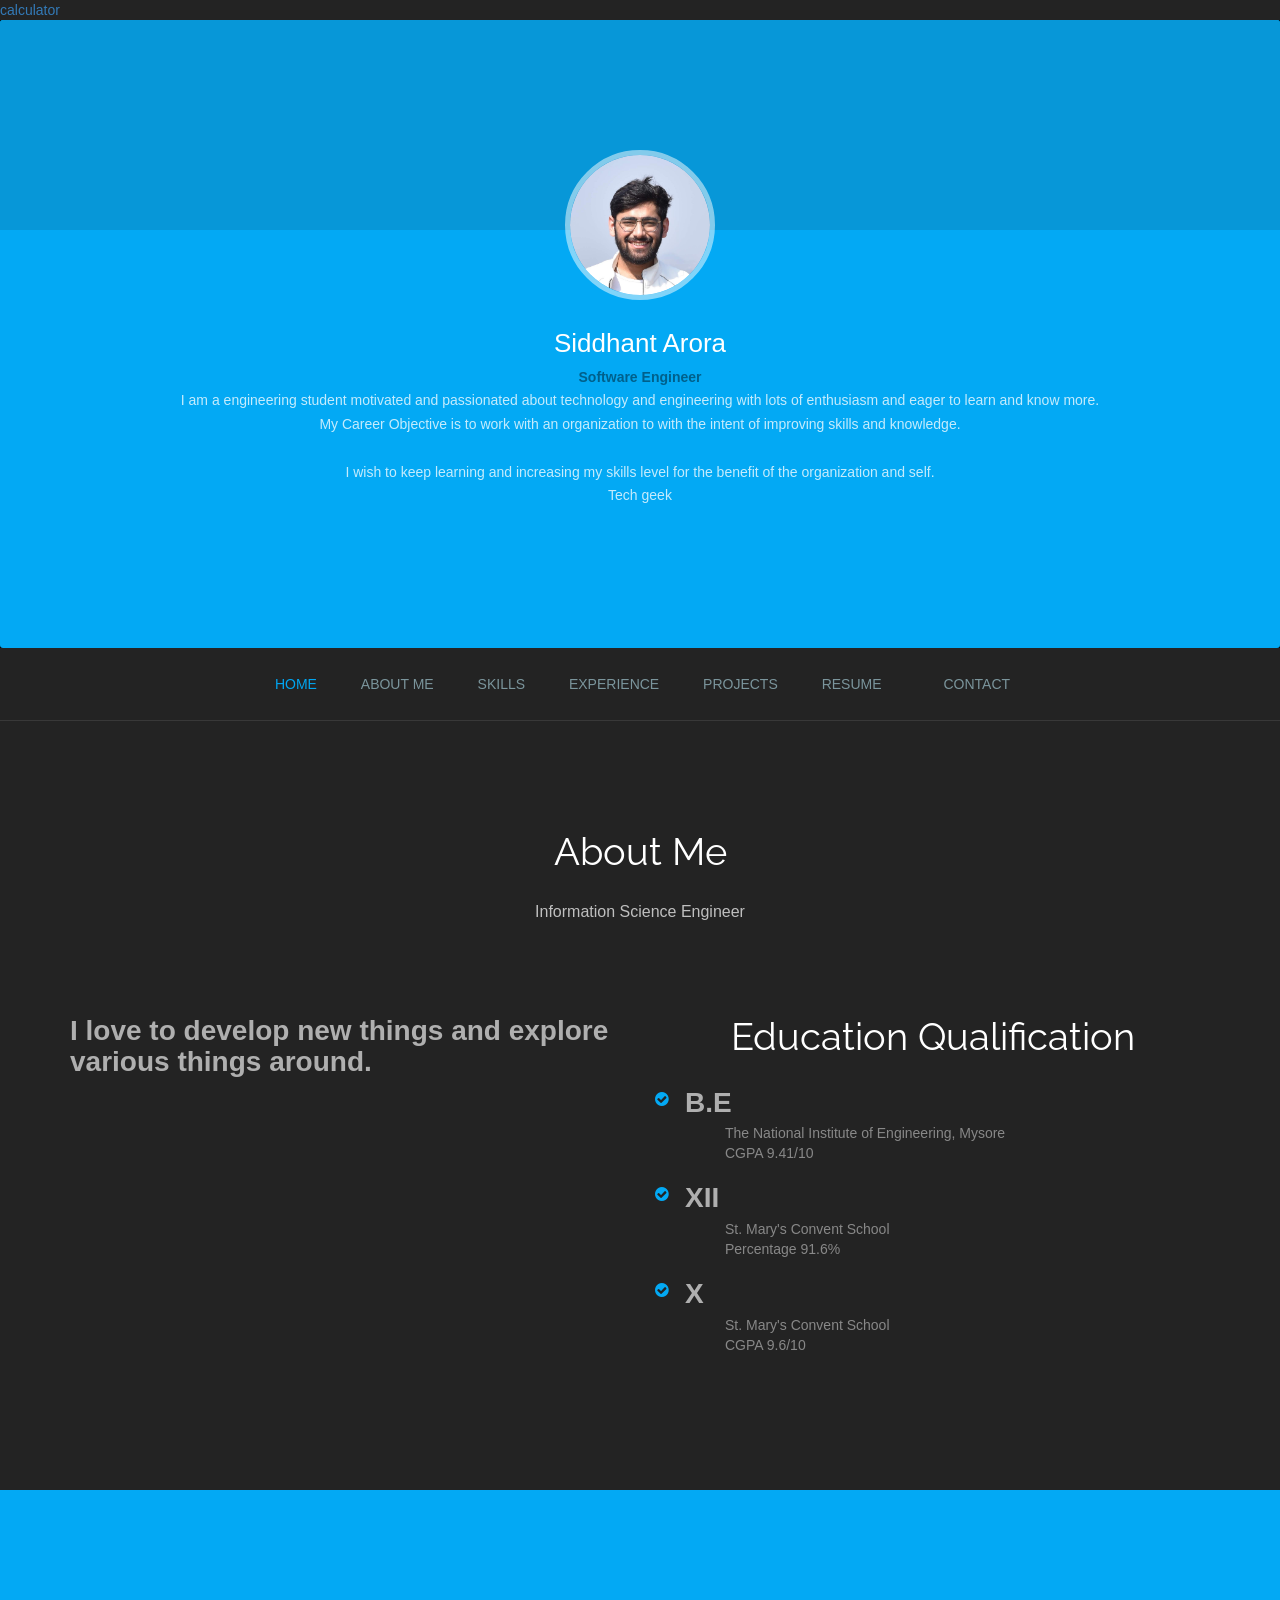
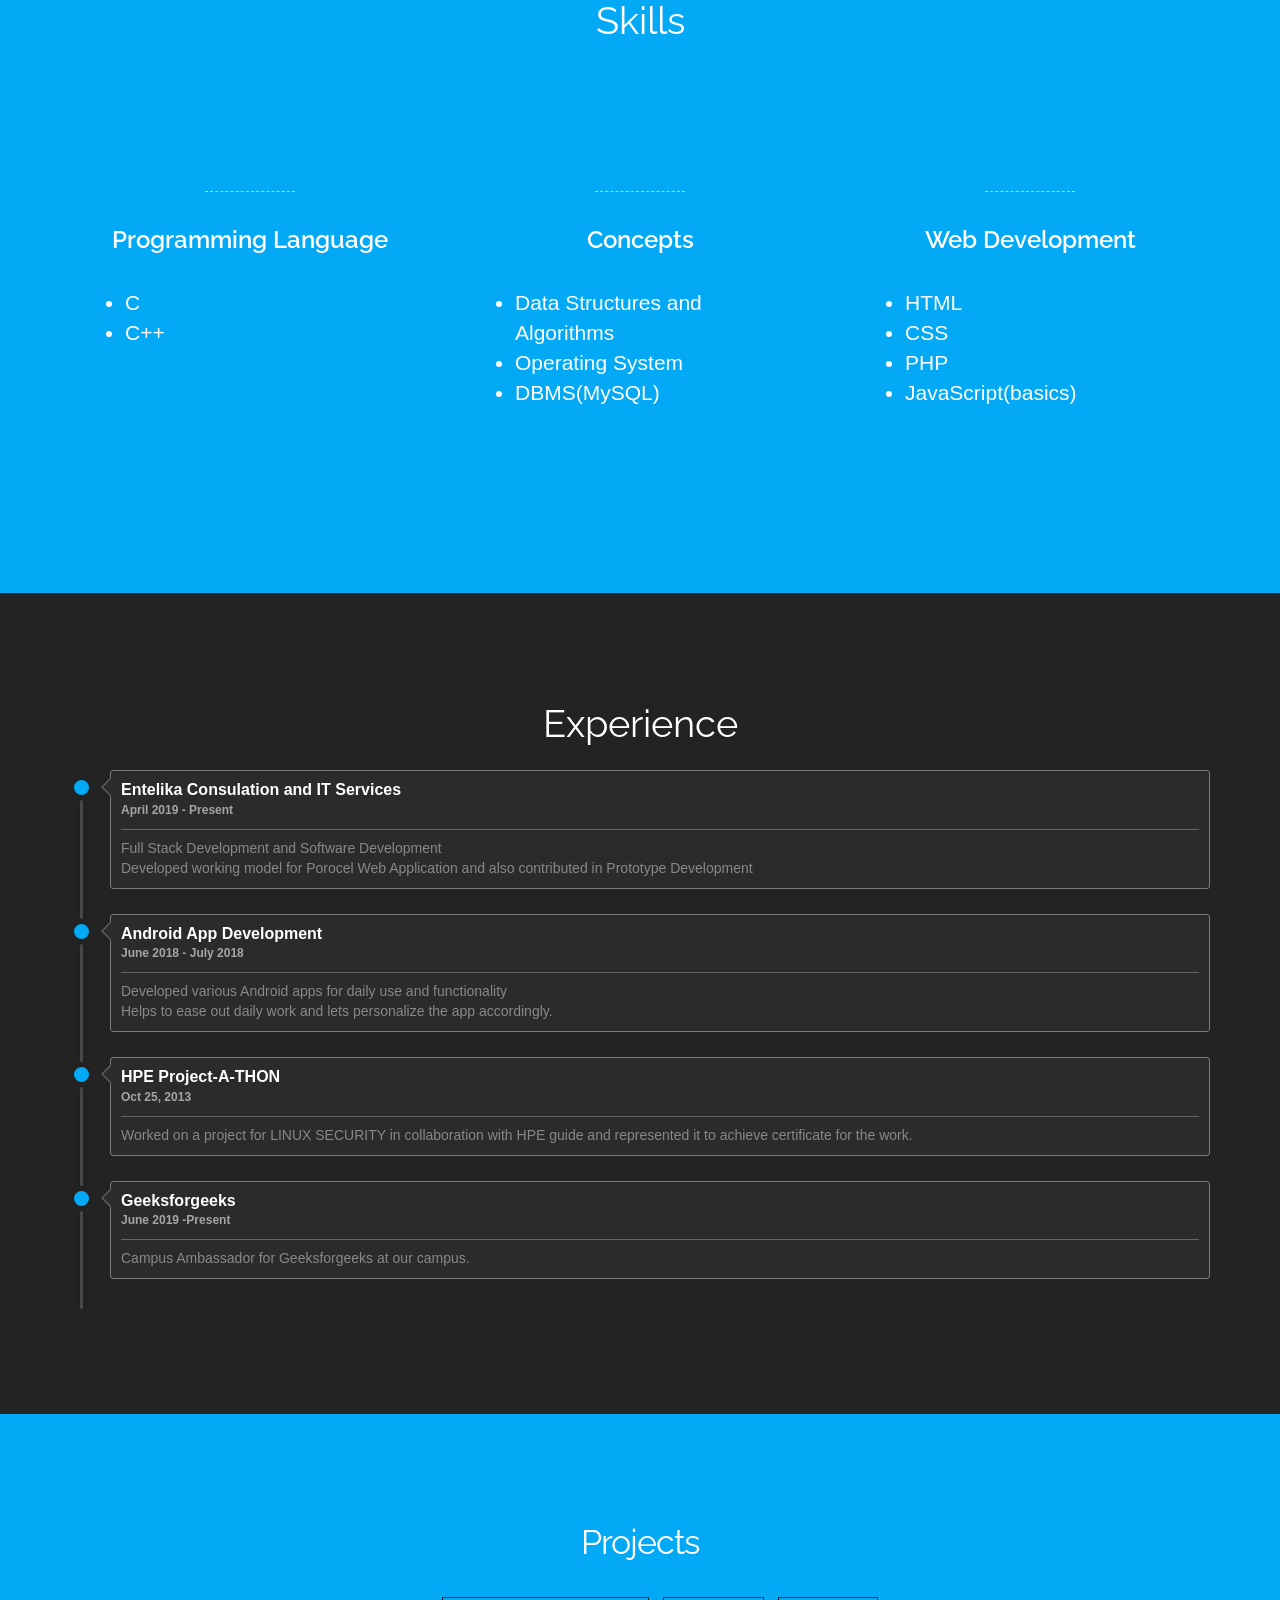
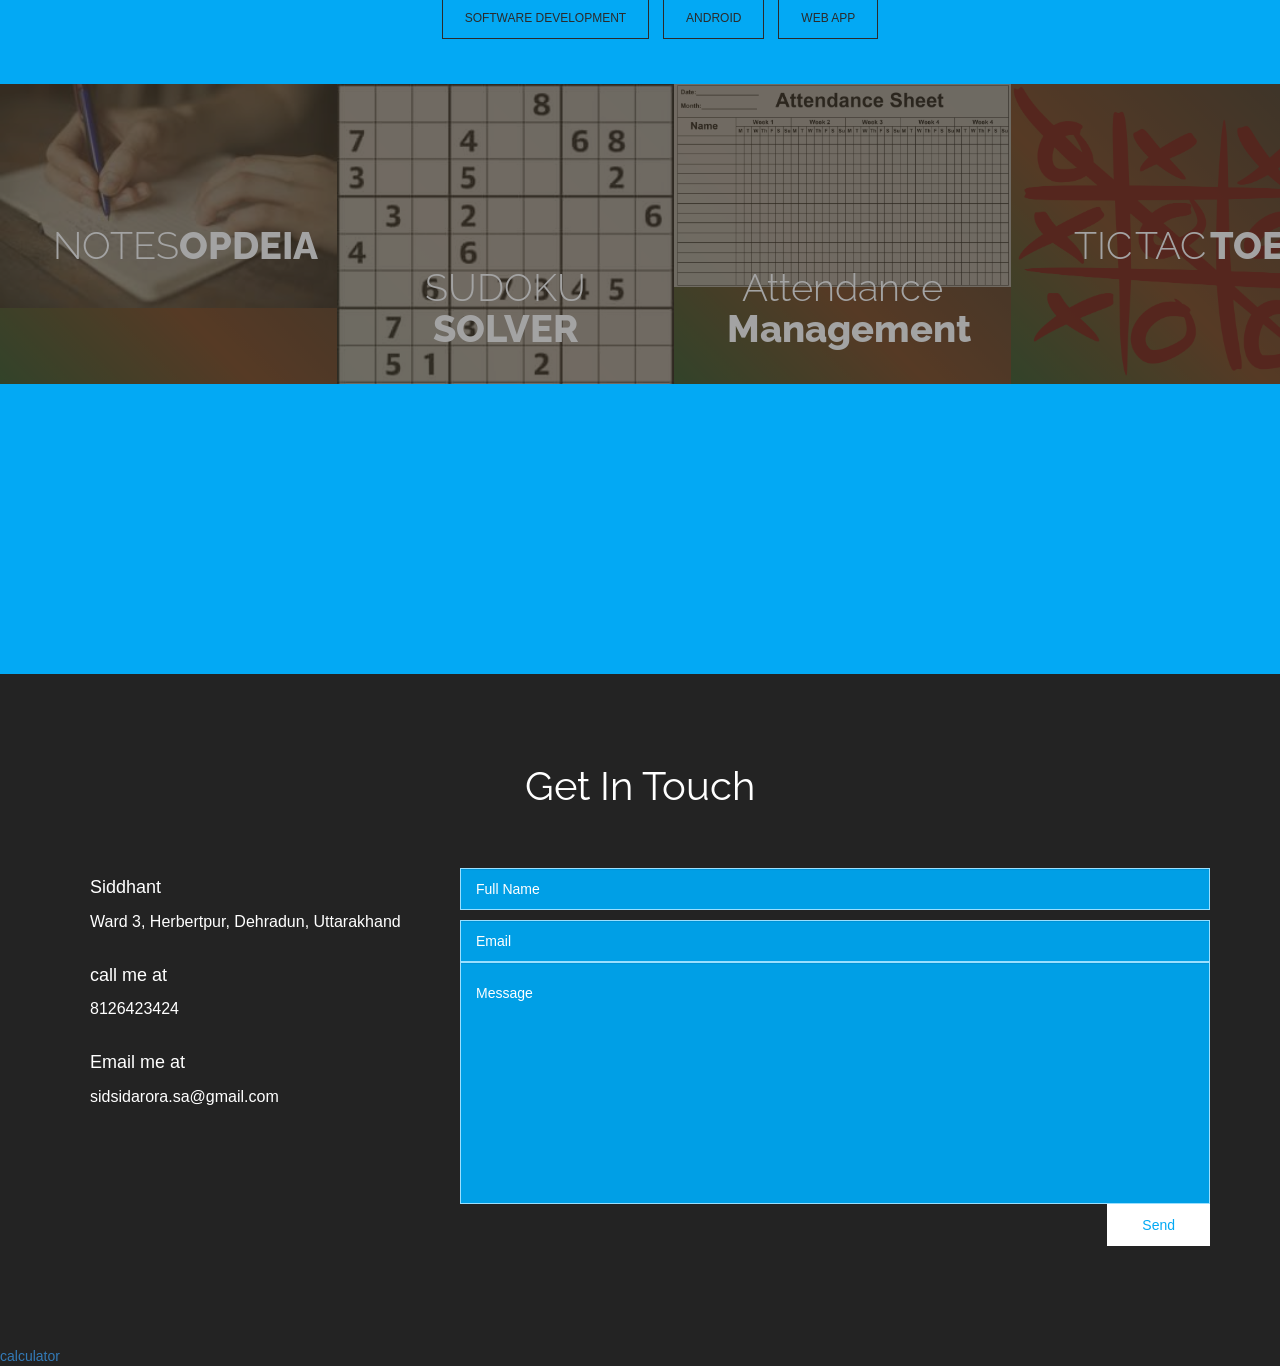
==== commit 2c364059: "Update index.html" ====
--- a/index.html
+++ b/index.html
@@ -19,6 +19,7 @@
  
 </head>
 <body>
+<a href="https://github.com/Robert-McGinley/wpf-mvvm-calculator">calculator</a>
 
 <!--Hero_Section-->
 <section id="hero_section" class="top_cont_outer">
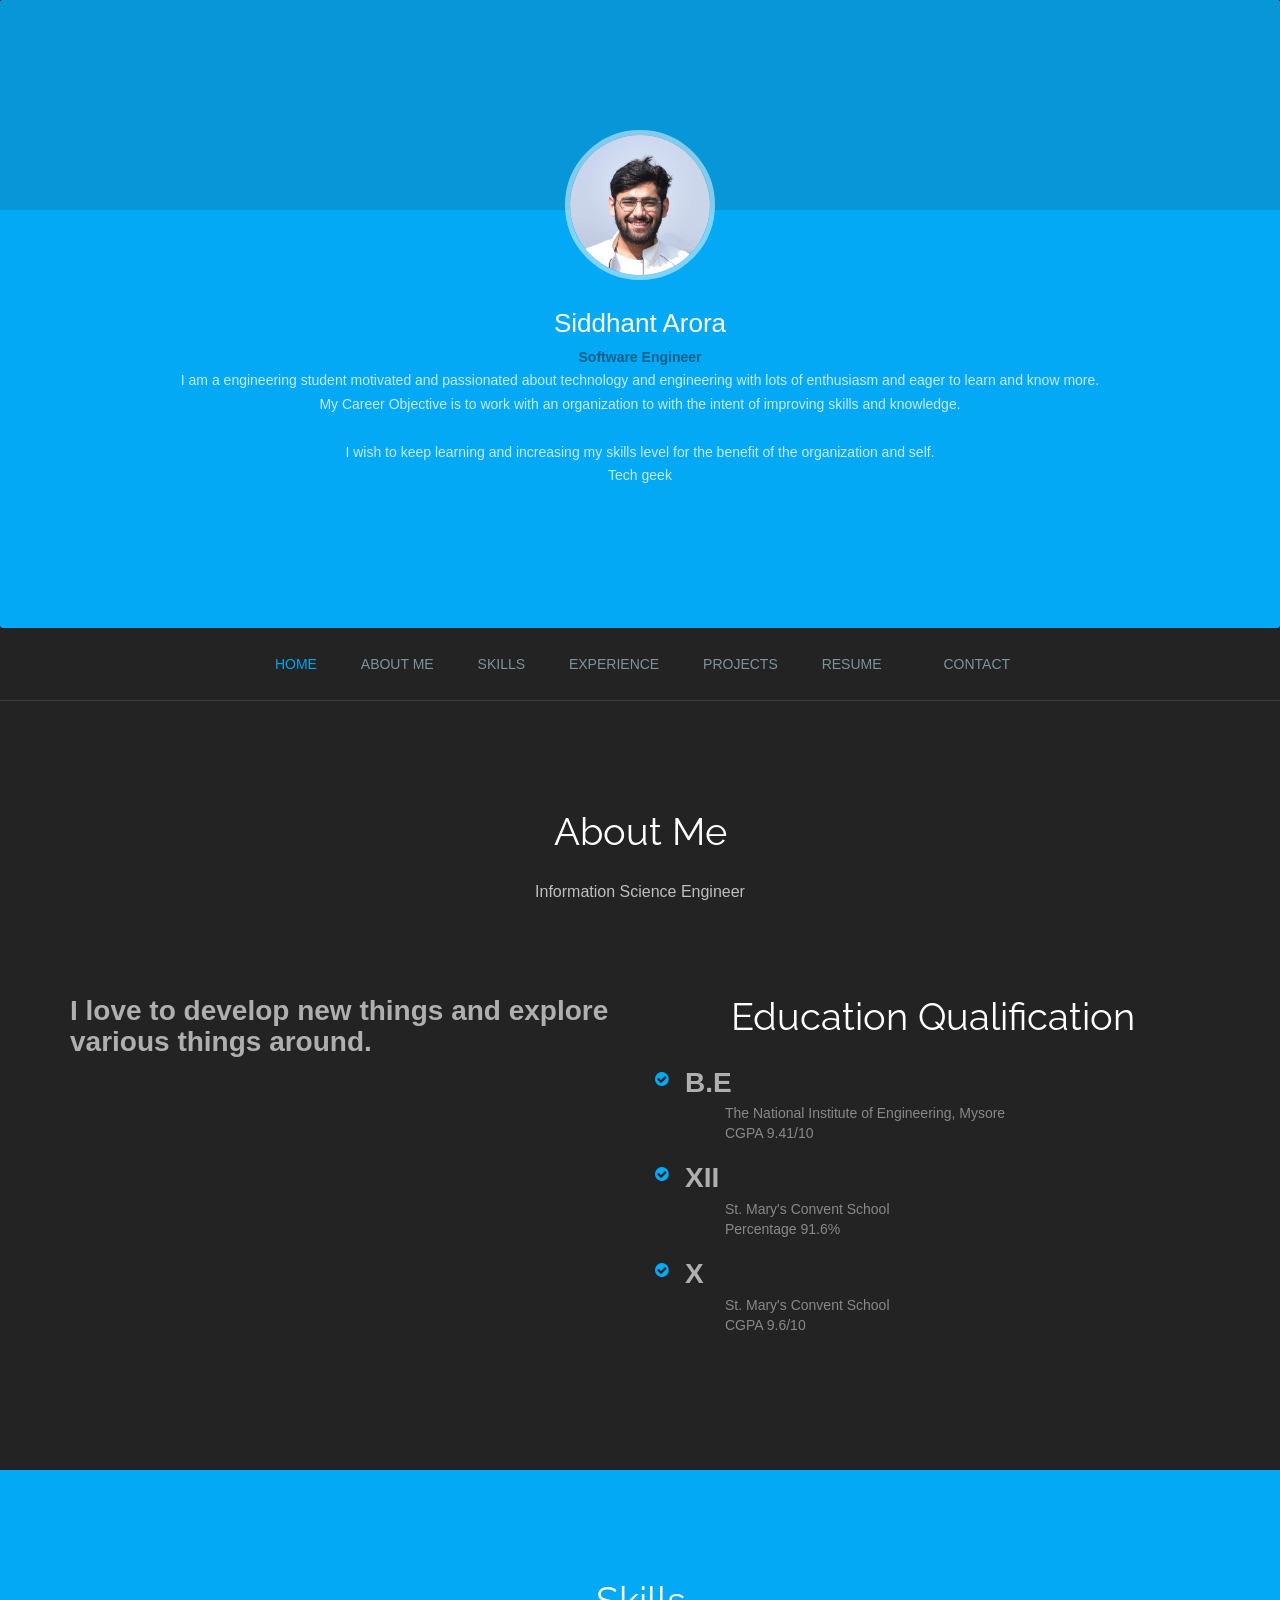
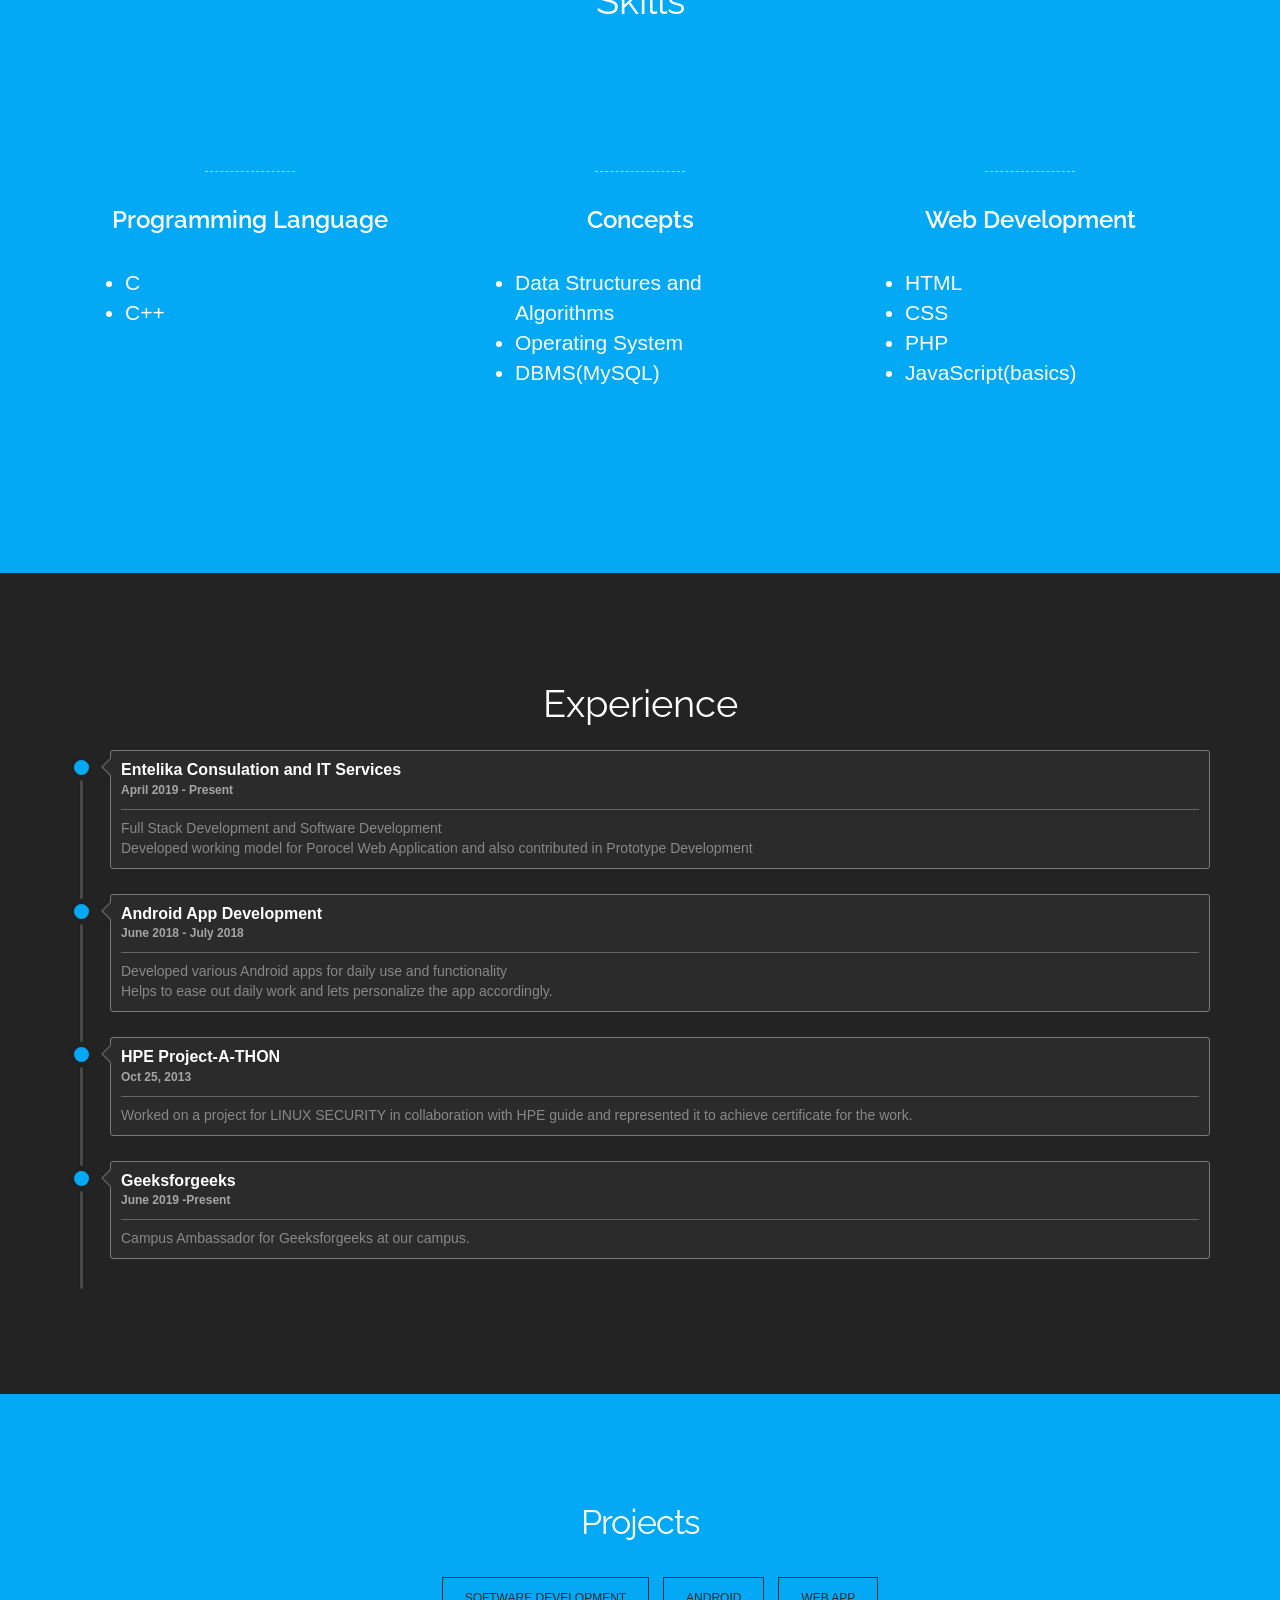
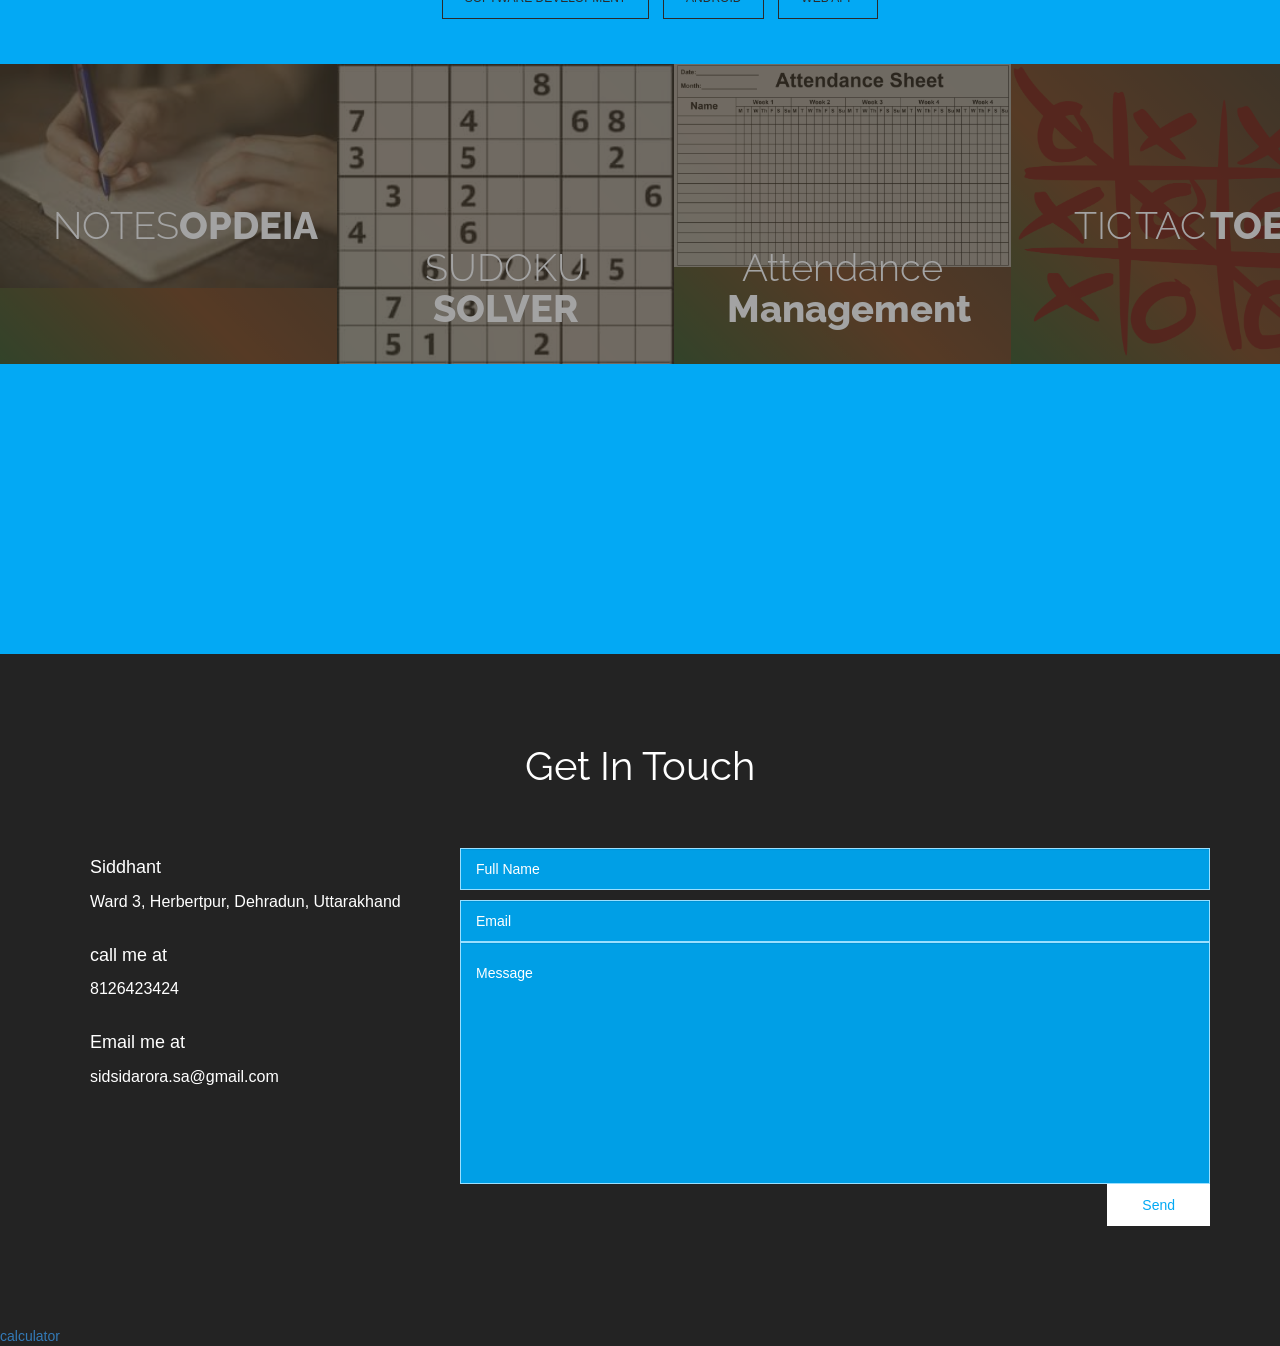
==== commit dce28aec: "Update index.html" ====
--- a/index.html
+++ b/index.html
@@ -19,8 +19,6 @@
  
 </head>
 <body>
-<a href="https://github.com/Robert-McGinley/wpf-mvvm-calculator">calculator</a>
-
 <!--Hero_Section-->
 <section id="hero_section" class="top_cont_outer">
   <div class="hero_wrapper">
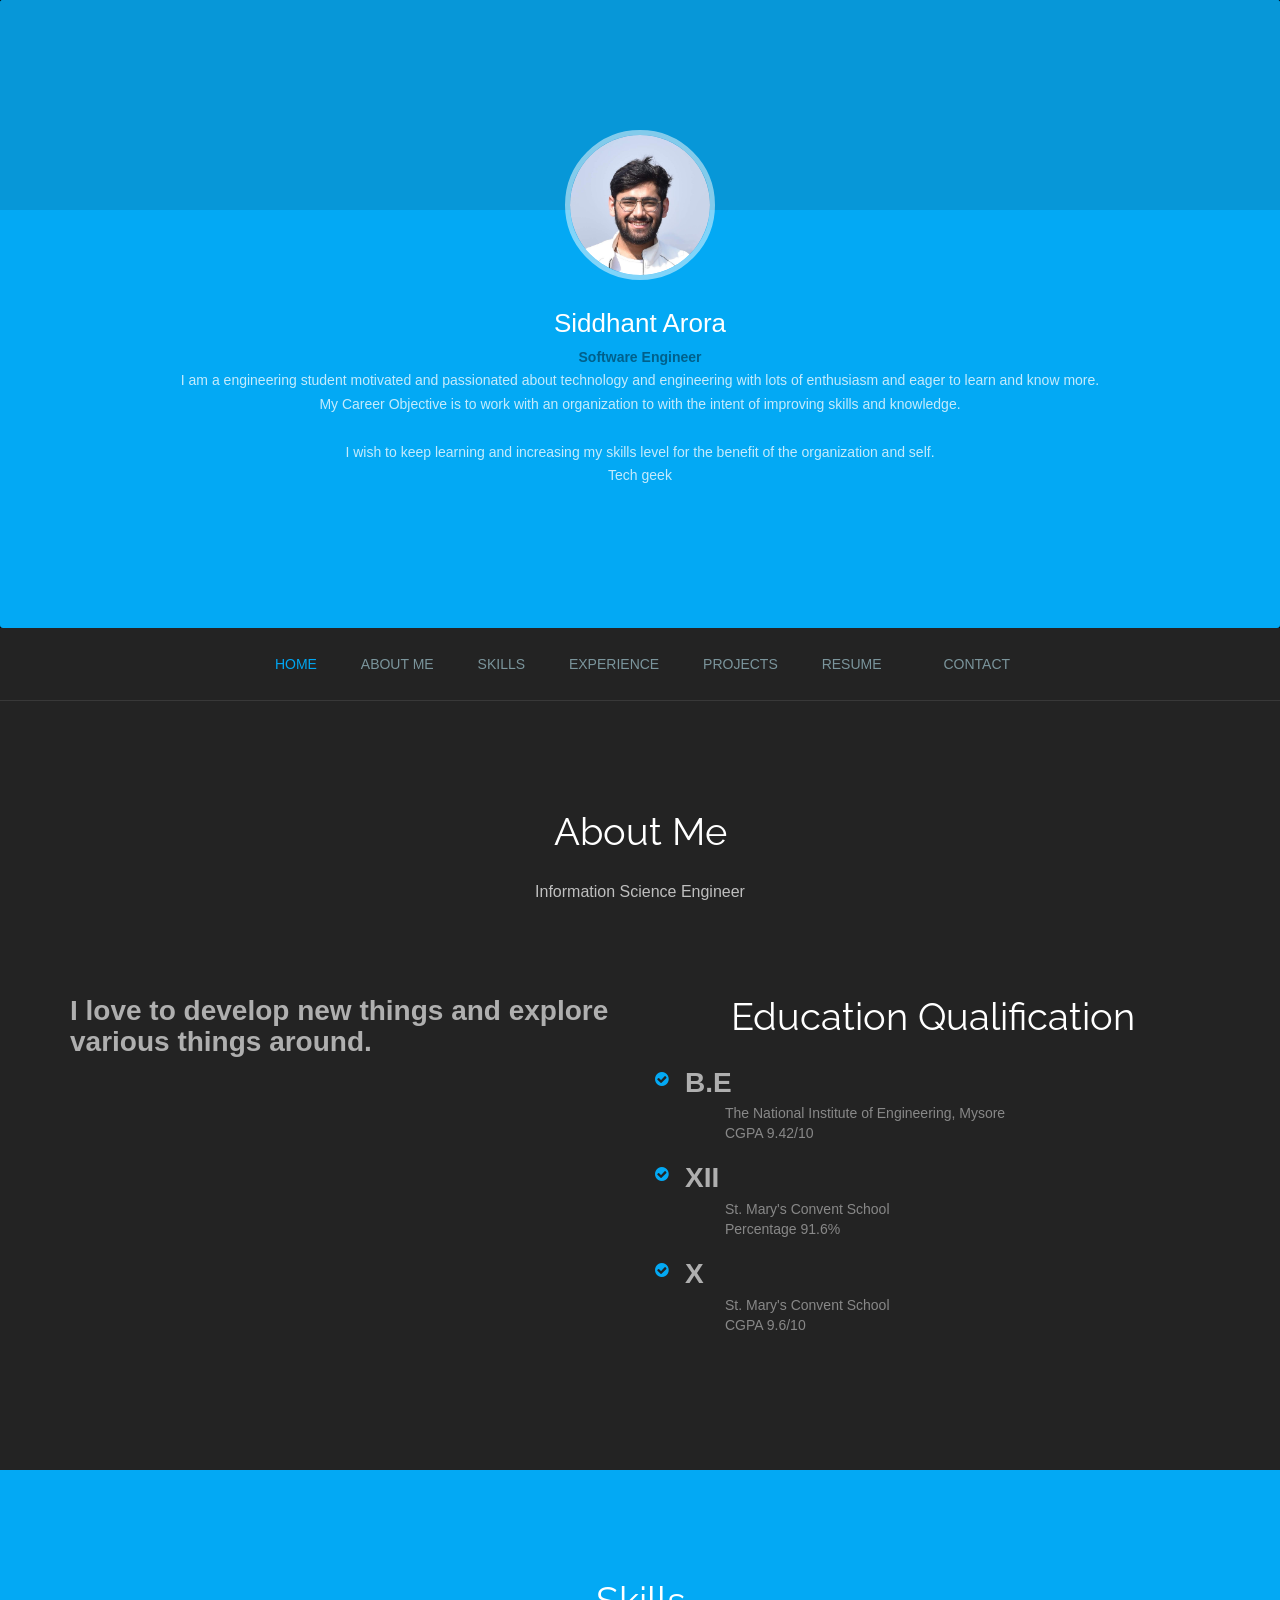
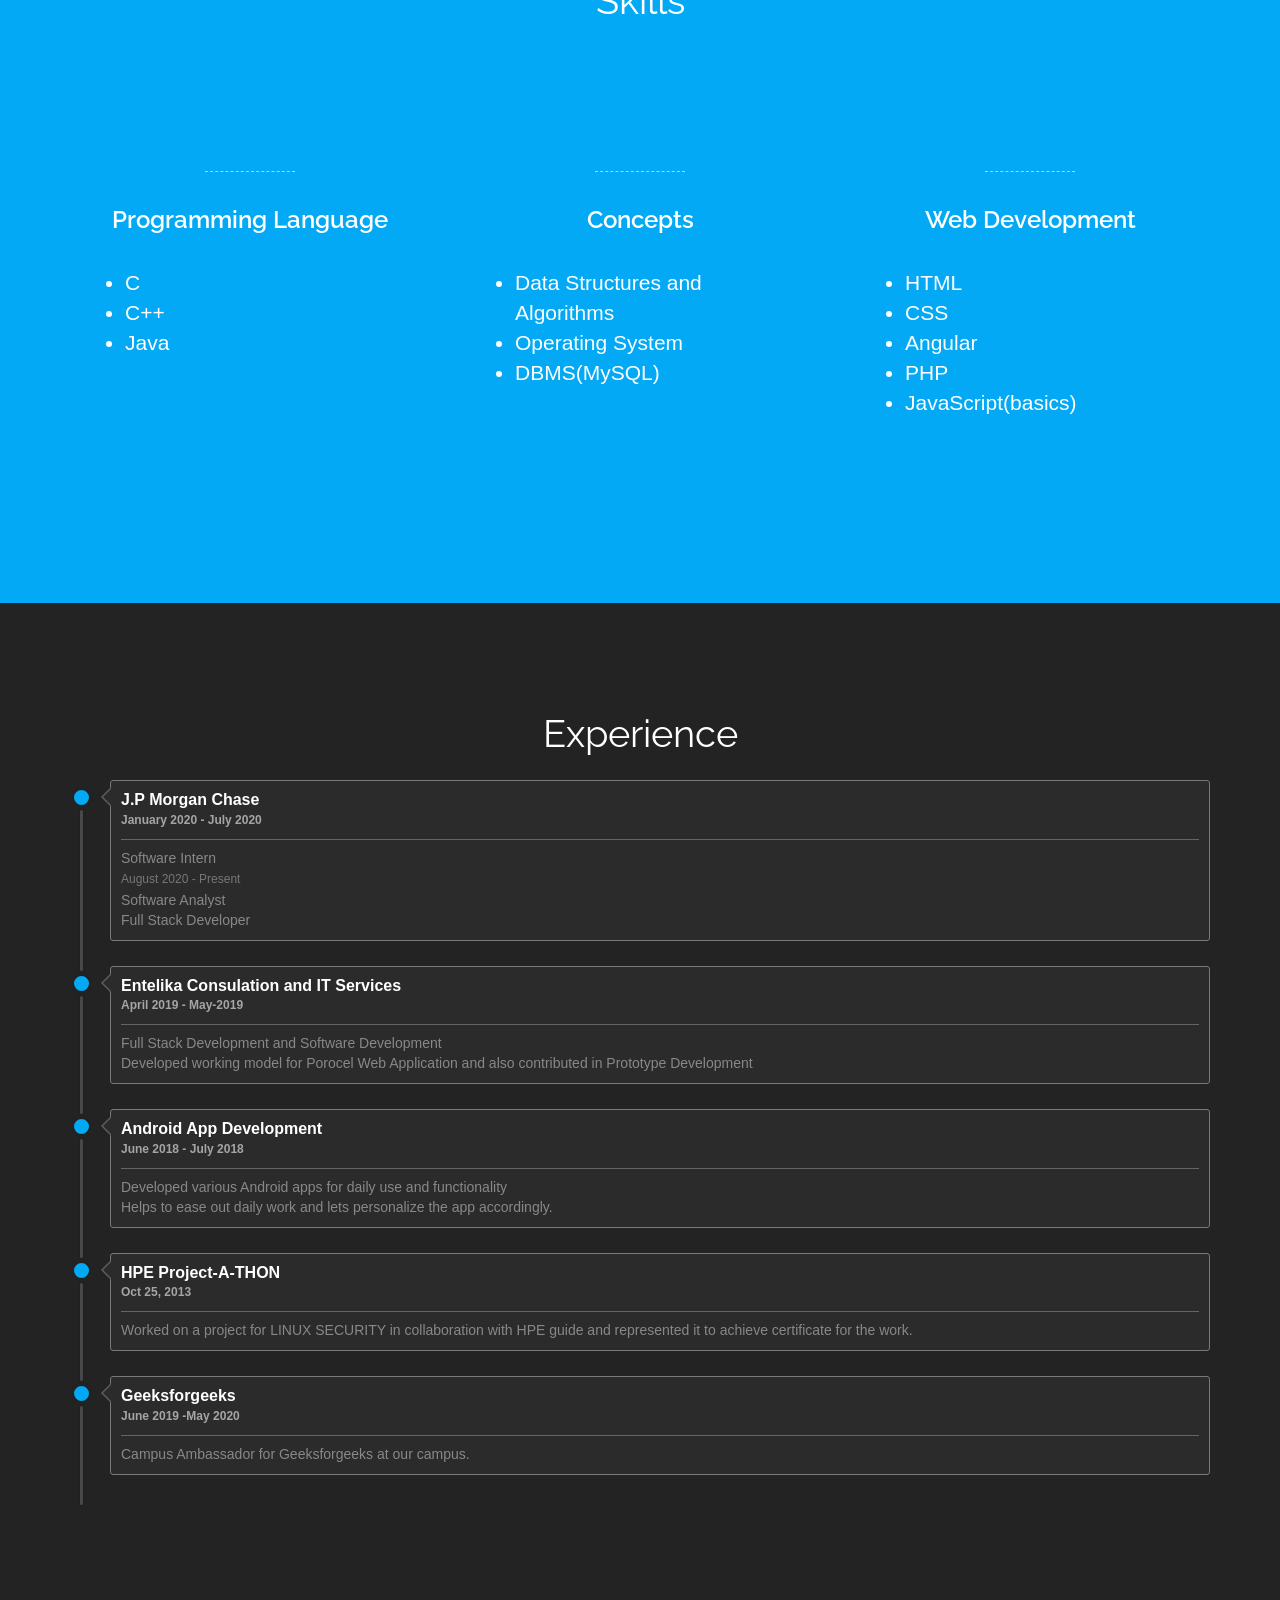
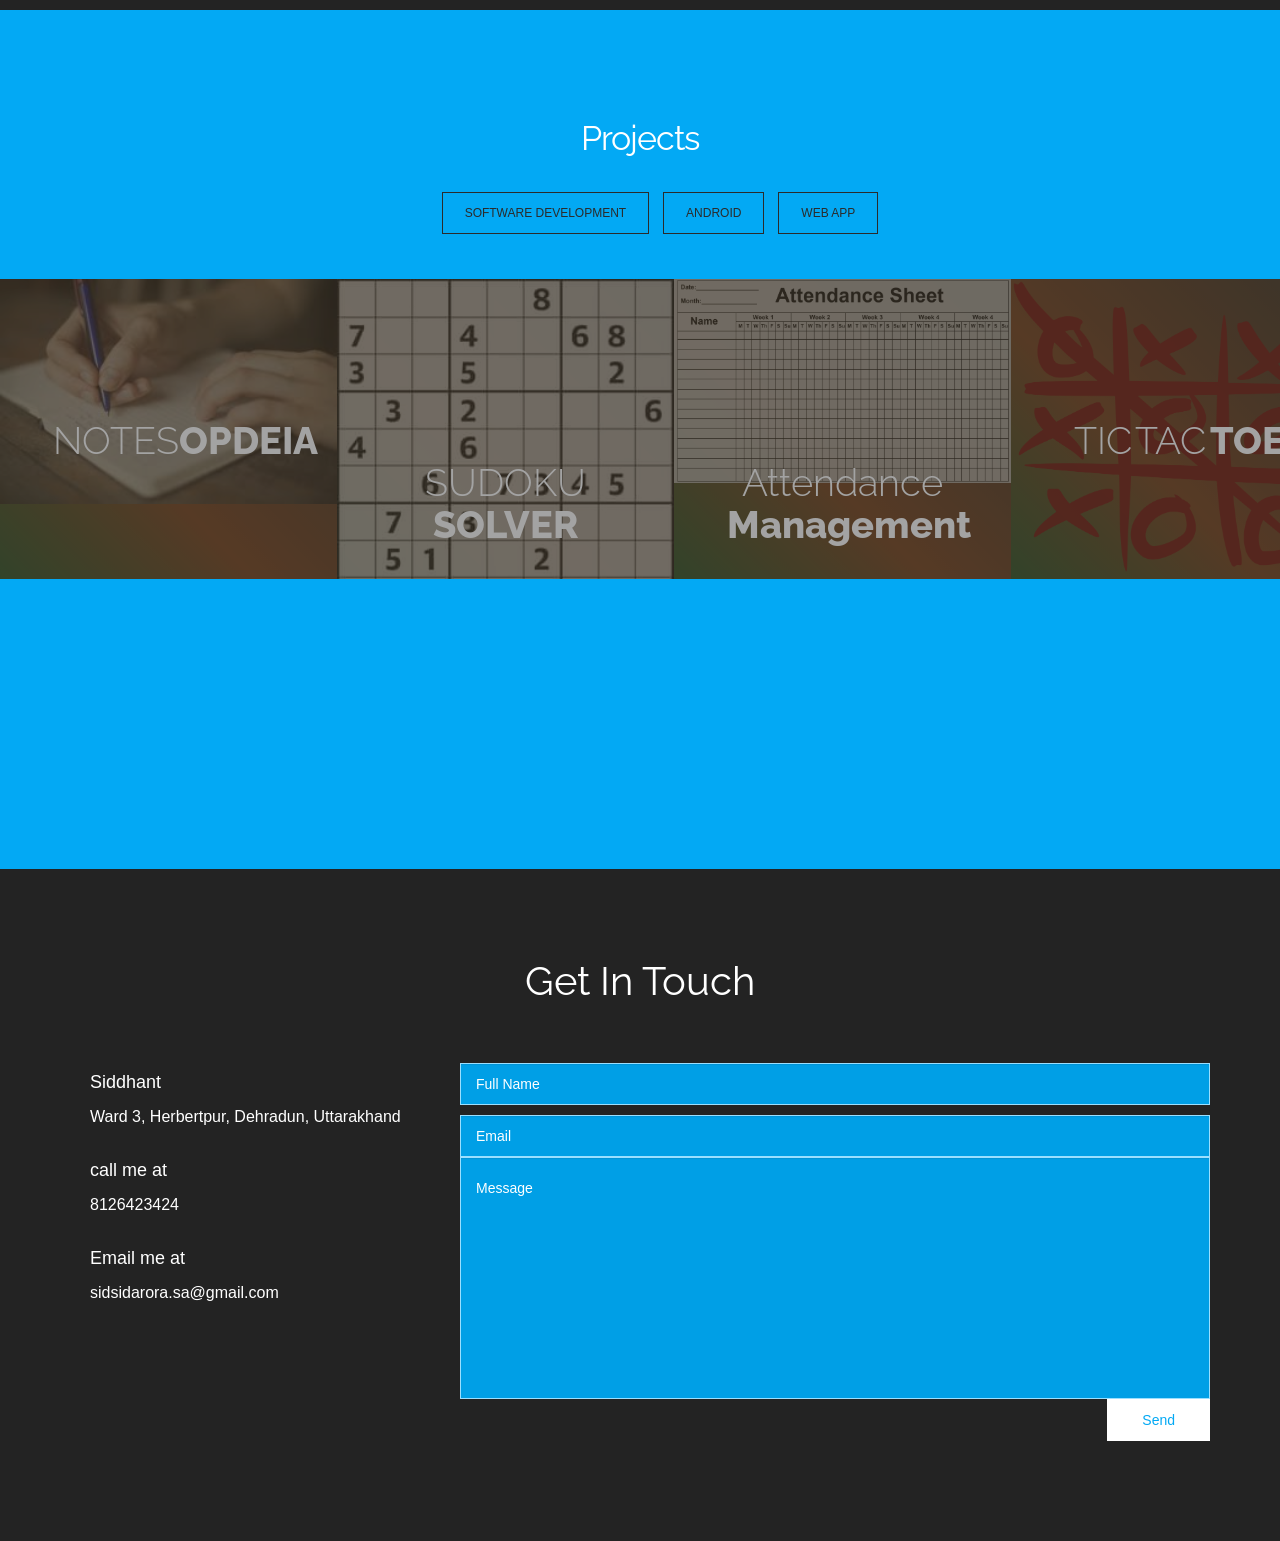
==== commit f3596392: "Update index.html" ====
--- a/index.html
+++ b/index.html
@@ -120,7 +120,7 @@
 							<div class="col-md-6">
 										 <h2>Education Qualification</h2>
 									<ul class="about-us-list">
-										<li class="points"><h3>B.E</h3><ul><li>The National Institute of Engineering, Mysore</li><li >CGPA 9.41/10</li></ul></li>
+										<li class="points"><h3>B.E</h3><ul><li>The National Institute of Engineering, Mysore</li><li >CGPA 9.42/10</li></ul></li>
 										<li class="points"><h3>XII</h3><ul><li>St. Mary's Convent School</li><li>Percentage 91.6%</li></ul></li>
 										<li class="points"><h3>X</h3><ul><li>St. Mary's Convent School</li><li>CGPA 9.6/10</li></ul></li>
 										</ul><!-- /.about-us-list -->
@@ -147,7 +147,7 @@
           <div class="service_block">
             
             <h3 class="animated fadeInUp wow">Programming Language</h3>
-          <p class="animated fadeInDown wow"><ul style="color: white; font-size:1.5em; font-style: bold; list-style-type: disc; text-align: left; "><li>C</li><li>C++</li></ul></p>
+          <p class="animated fadeInDown wow"><ul style="color: white; font-size:1.5em; font-style: bold; list-style-type: disc; text-align: left; "><li>C</li><li>C++</li><li>Java</li></ul></p>
           </div>
         </div>
         <div class="col-md-4"> 
@@ -162,7 +162,7 @@
           <div class="service_block">
             
             <h3 class="animated fadeInUp wow">Web Development</h3>
-            <p class="animated fadeInDown wow"><ul style="color: white; font-size:1.5em; font-style: bold; list-style-type: disc; text-align: left; "><li>HTML</li><li>CSS</li><li>PHP</li><li>JavaScript(basics)</li></ul></p>
+            <p class="animated fadeInDown wow"><ul style="color: white; font-size:1.5em; font-style: bold; list-style-type: disc; text-align: left; "><li>HTML</li><li>CSS</li><li>Angular</li><li>PHP</li><li>JavaScript(basics)</li></ul></p>
          </div>
         </div>
       </div> 
@@ -178,6 +178,39 @@
 <div class="container">
 	 <h2>Experience</h2>
     <div class="qa-message-list" id="wallmessages">
+	    
+    				<div class="message-item" id="m16">
+						<div class="message-inner">
+							<div class="message-head clearfix"> 
+								<div class="user-detail">
+									<h5 class="handle">J.P Morgan Chase</h5>
+									<div class="post-meta">
+										<div class="asker-meta">
+											<span class="qa-message-what"></span>
+											<span class="qa-message-when">
+												<span class="qa-message-when-data">January 2020 - July 2020</span>
+											</span> 
+										</div>
+									</div>
+								</div>
+							</div>
+							<div class="qa-message-content">
+								Software Intern<br/>
+							</div>
+							<div class="post-meta">
+										<div class="asker-meta">
+											<span class="qa-message-what"></span>
+											<span class="qa-message-when">
+												<span class="qa-message-when-data">August 2020 - Present</span>
+											</span> 
+										</div>
+							</div>
+							<div class="qa-message-content">
+								Software Analyst<br/>Full Stack Developer
+							</div>
+					</div></div>
+	    
+	    
     				<div class="message-item" id="m16">
 						<div class="message-inner">
 							<div class="message-head clearfix"> 
@@ -187,7 +220,7 @@
 										<div class="asker-meta">
 											<span class="qa-message-what"></span>
 											<span class="qa-message-when">
-												<span class="qa-message-when-data">April 2019 - Present</span>
+												<span class="qa-message-when-data">April 2019 - May-2019</span>
 											</span> 
 										</div>
 									</div>
@@ -249,7 +282,7 @@
 										<div class="asker-meta">
 											<span class="qa-message-what"></span>
 											<span class="qa-message-when">
-												<span class="qa-message-when-data">June 2019 -Present</span>
+												<span class="qa-message-when-data">June 2019 -May 2020</span>
 											</span> 
 										</div>
 									</div>
@@ -447,6 +480,5 @@
  <script src="contact/jqBootstrapValidation.js"></script>
  <script src="contact/contact_me.js"></script>
 <script type="text/javascript" src="js/custom.js"></script>
-<a href="https://github.com/Robert-McGinley/wpf-mvvm-calculator">calculator</a>
 </body>
 </html>
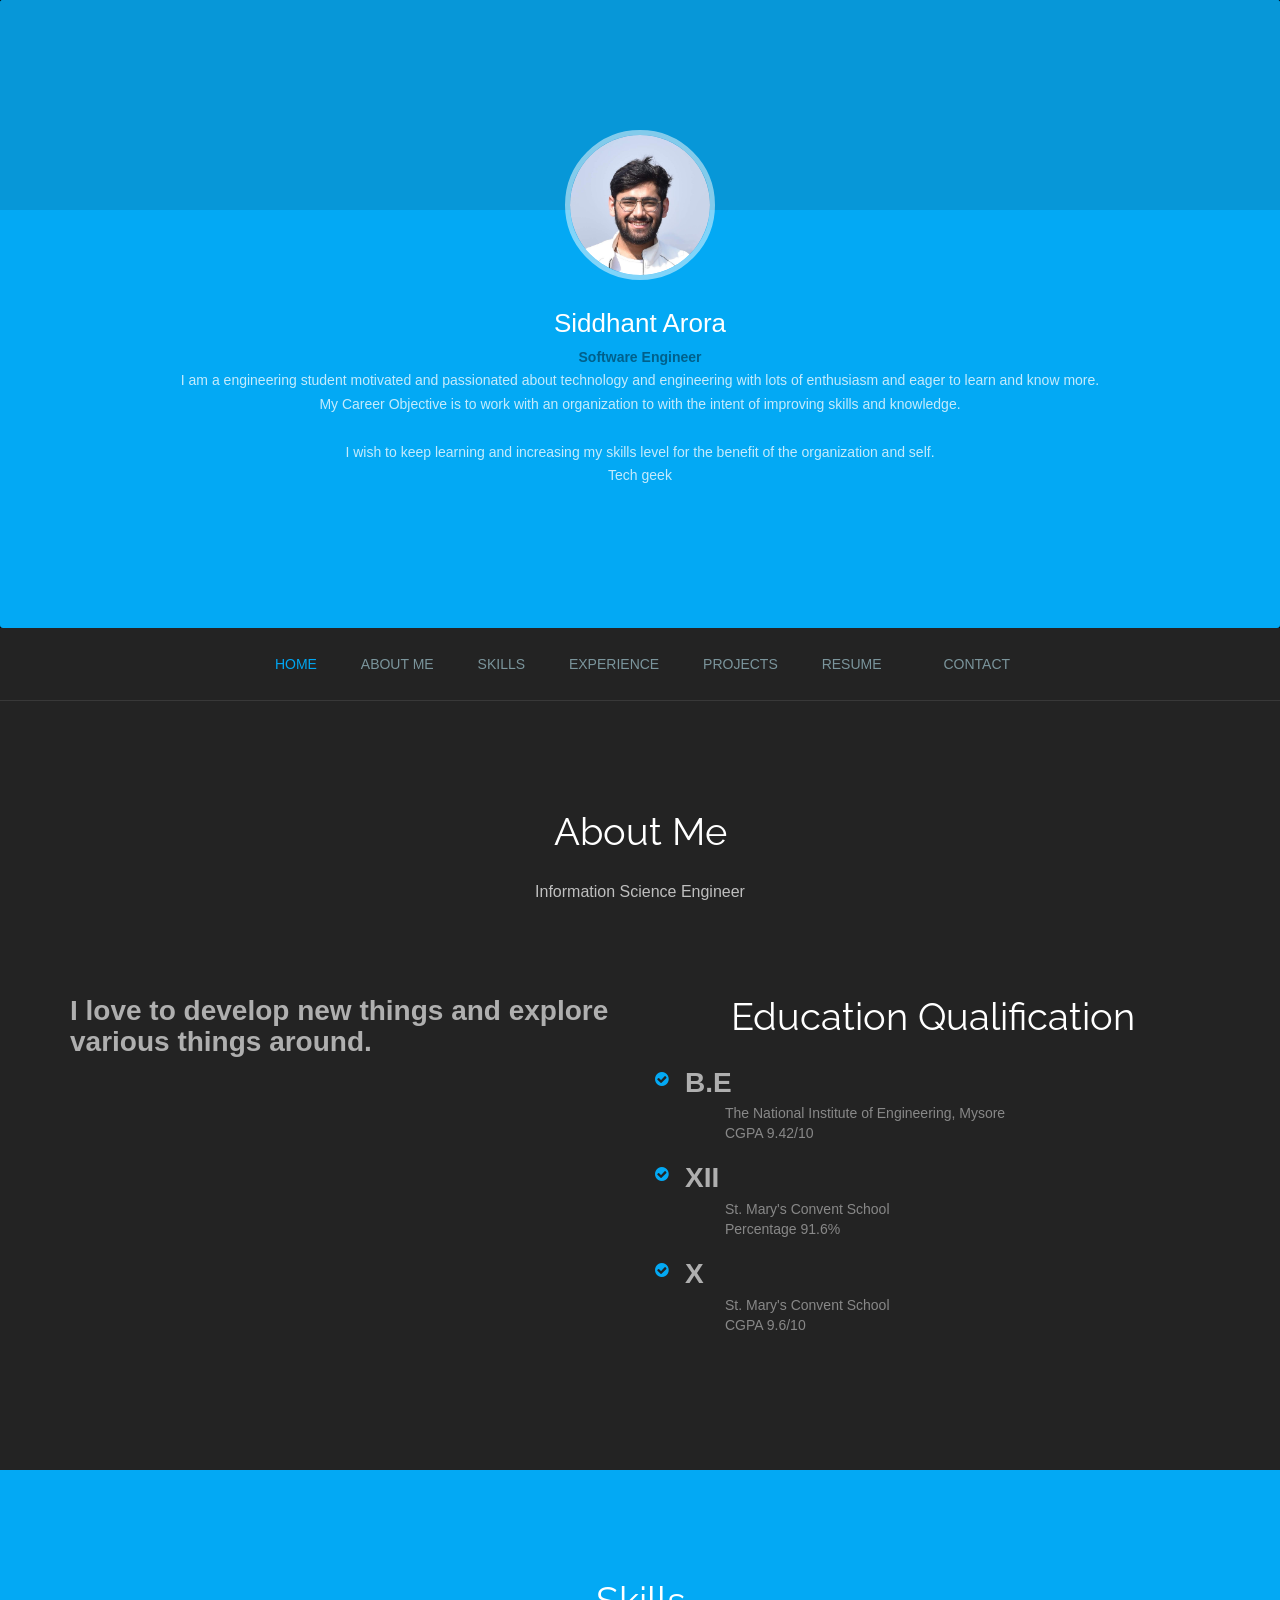
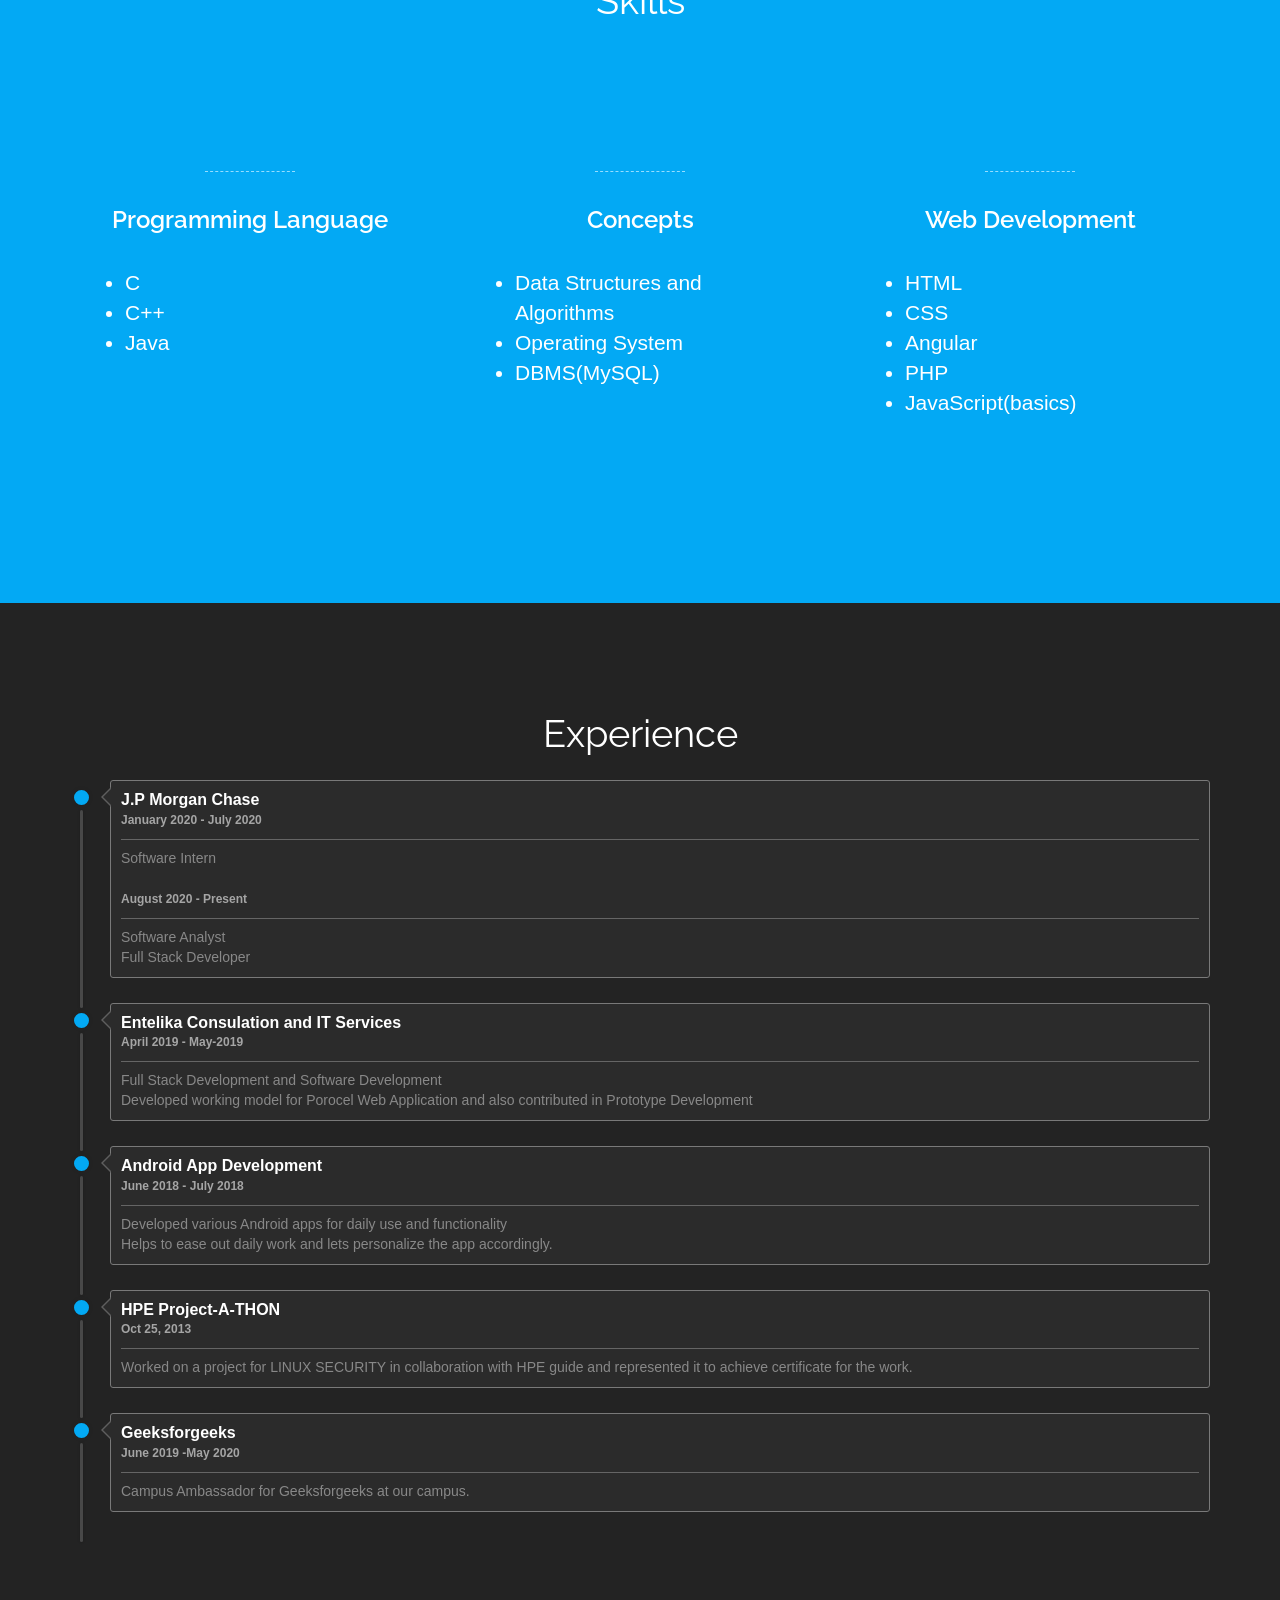
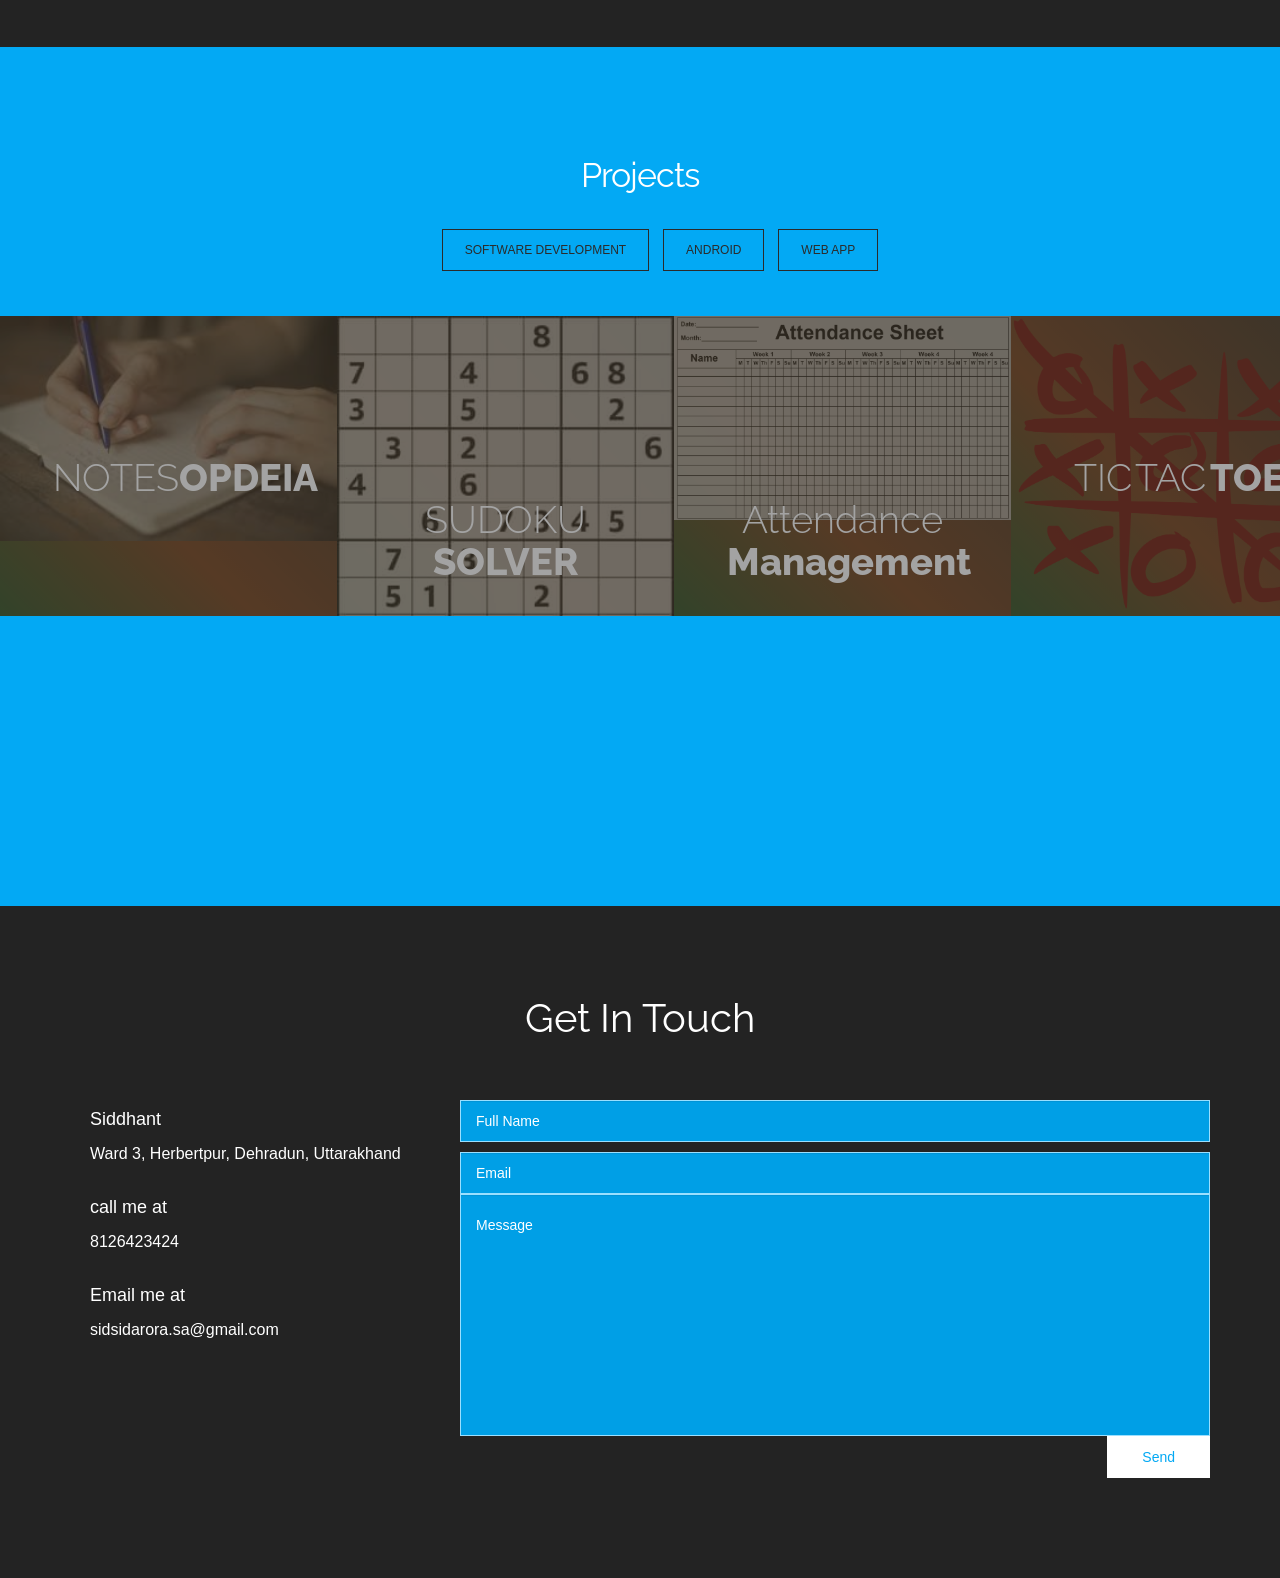
==== commit 1305f0cf: "Update index.html" ====
--- a/index.html
+++ b/index.html
@@ -197,13 +197,19 @@
 							<div class="qa-message-content">
 								Software Intern<br/>
 							</div>
-							<div class="post-meta">
+							<br/>
+							
+							<div class="message-head clearfix"> 
+								<div class="user-detail">
+									<div class="post-meta">
 										<div class="asker-meta">
 											<span class="qa-message-what"></span>
 											<span class="qa-message-when">
 												<span class="qa-message-when-data">August 2020 - Present</span>
 											</span> 
 										</div>
+									</div>
+								</div>
 							</div>
 							<div class="qa-message-content">
 								Software Analyst<br/>Full Stack Developer
@@ -342,7 +348,7 @@
 		<img src="img/notes.jpeg"  alt="Portfolio 1"> </div> 
 			<figcaption>		
 				<div>
-				  <a class="fancybox"> 
+				  <a class="fancybox" link="notesopedia.html"> 
 					<h2>NOTES<span>OPDEIA</span></h2>
 							<p>Online platform to share notes.</p>
 				  </a>
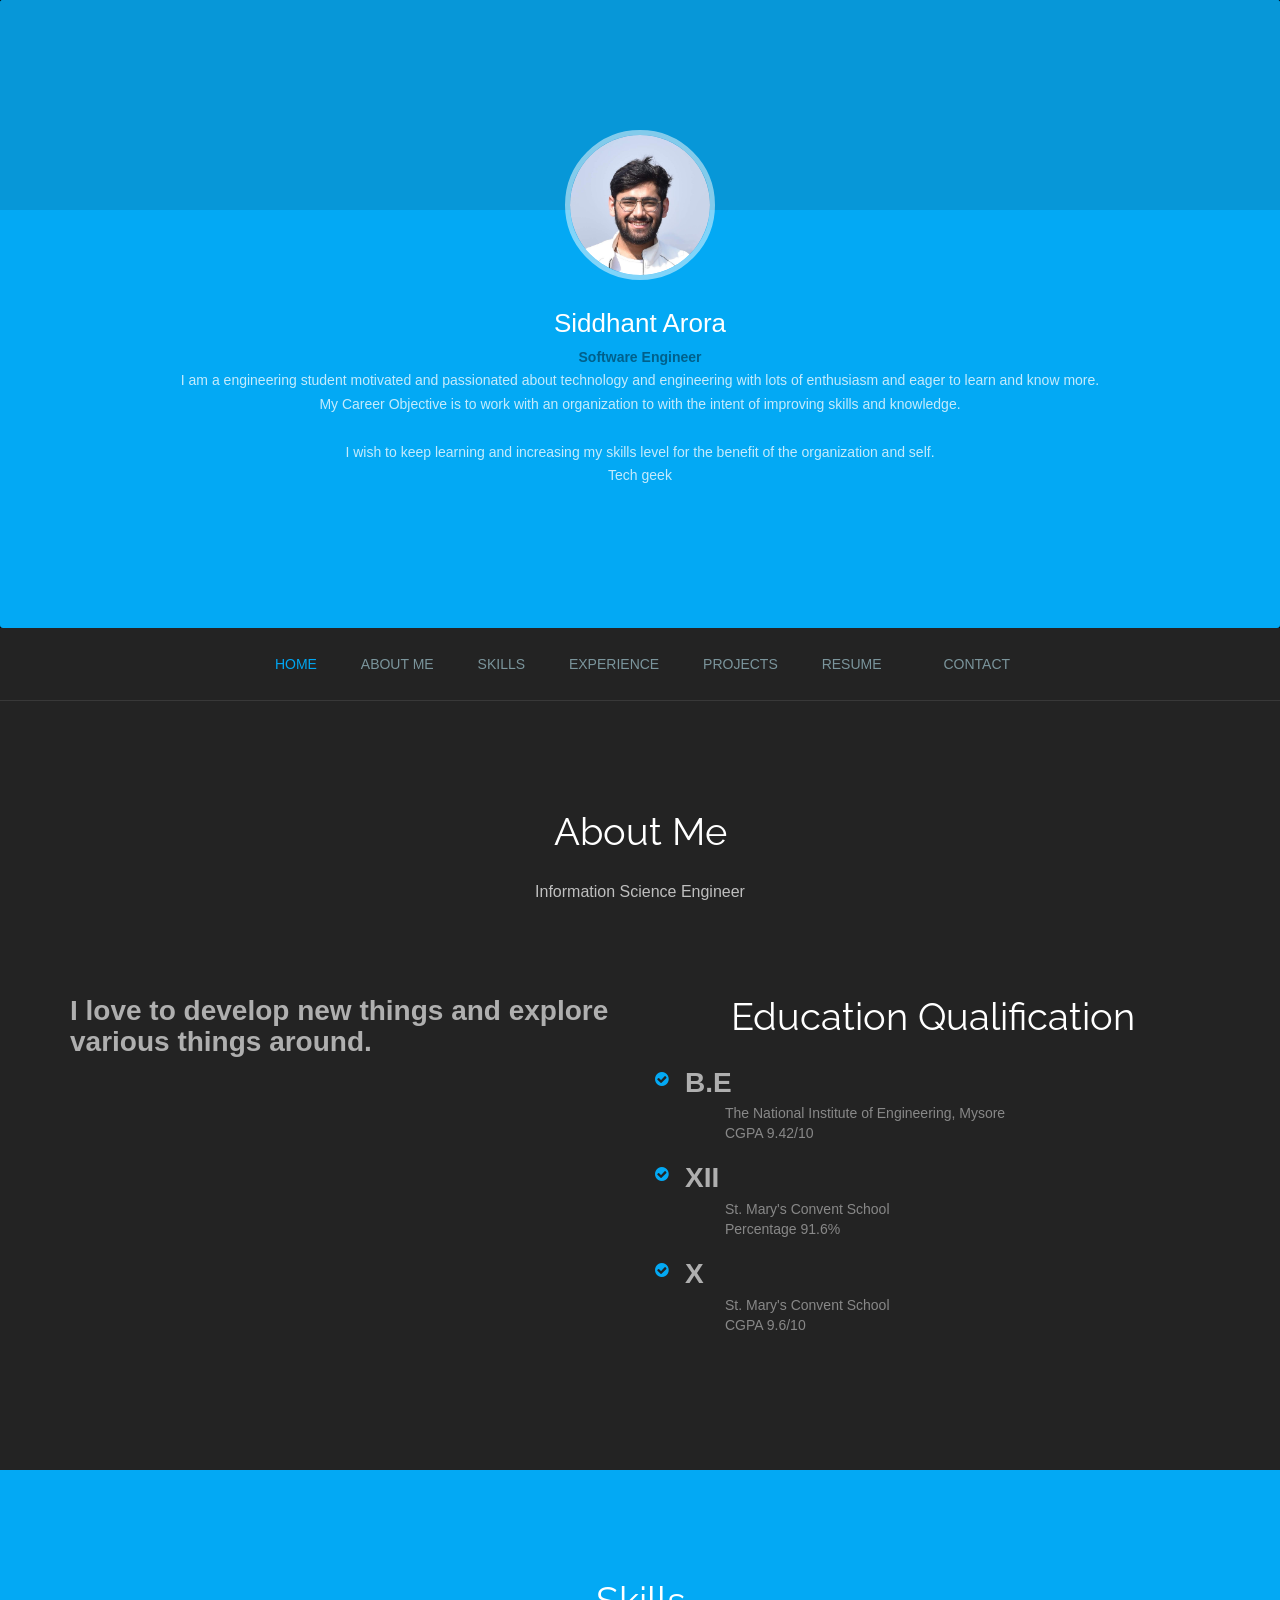
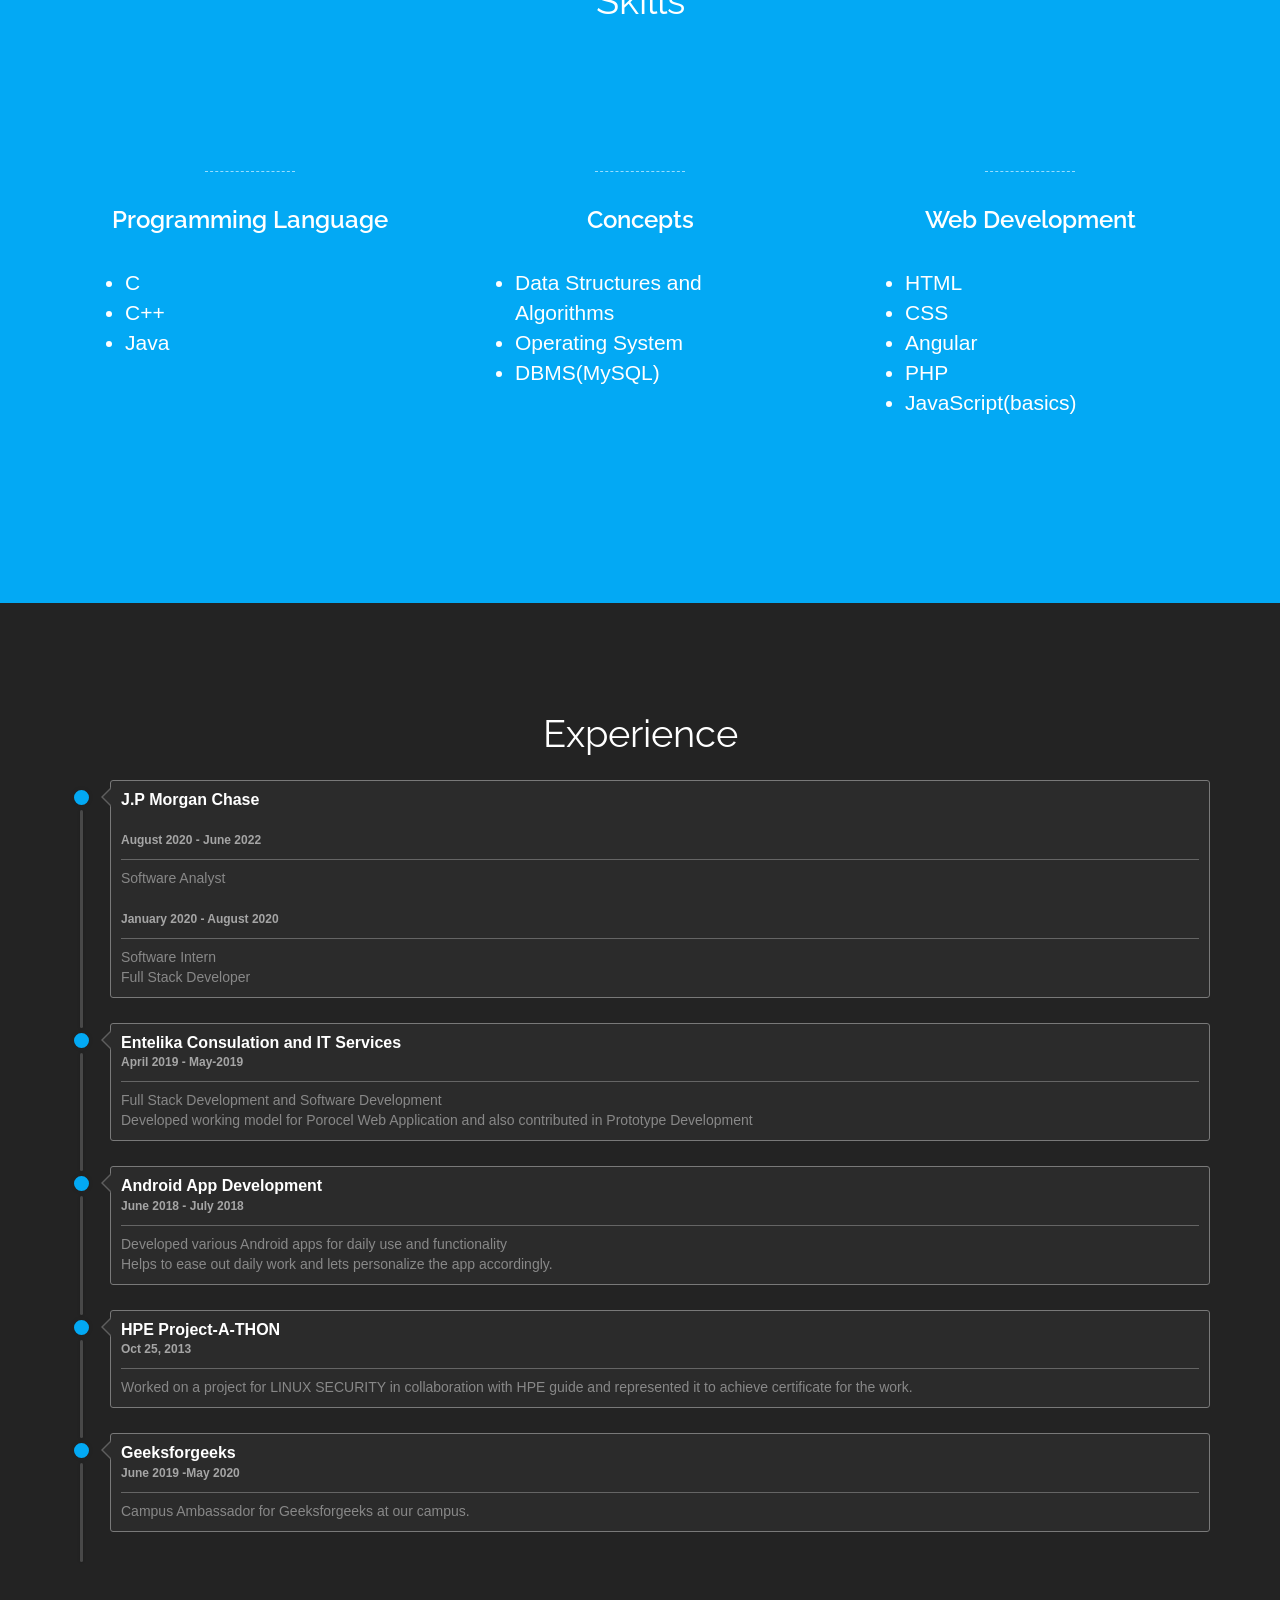
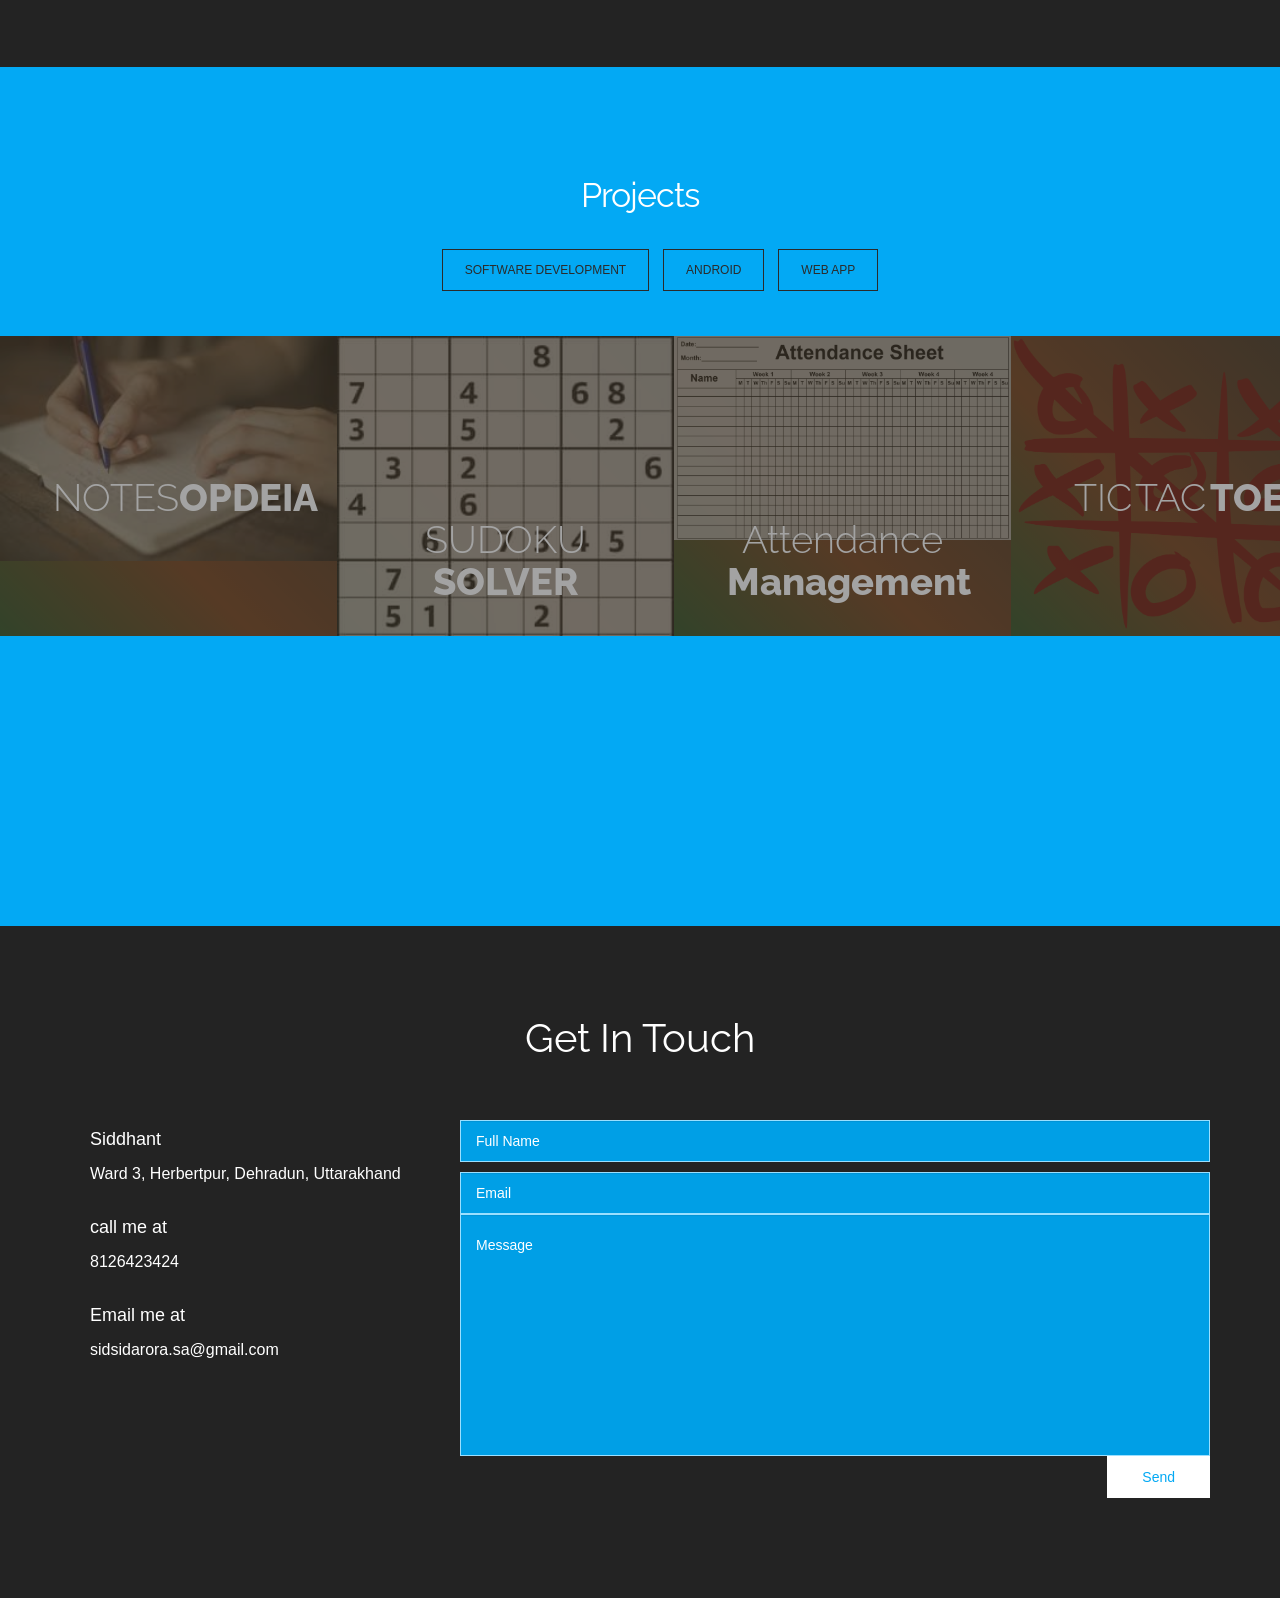
==== commit 25571786: "Update index.html" ====
--- a/index.html
+++ b/index.html
@@ -184,35 +184,35 @@
 							<div class="message-head clearfix"> 
 								<div class="user-detail">
 									<h5 class="handle">J.P Morgan Chase</h5>
-									<div class="post-meta">
-										<div class="asker-meta">
-											<span class="qa-message-what"></span>
-											<span class="qa-message-when">
-												<span class="qa-message-when-data">January 2020 - July 2020</span>
-											</span> 
-										</div>
-									</div>
-								</div>
-							</div>
-							<div class="qa-message-content">
-								Software Intern<br/>
+									<br/>
+									<div class="post-meta">
+										<div class="asker-meta">
+											<span class="qa-message-what"></span>
+											<span class="qa-message-when">
+												<span class="qa-message-when-data">August 2020 - June 2022</span>
+											</span> 
+										</div>
+									</div>
+								</div>
+							</div>
+							<div class="qa-message-content">
+								Software Analyst<br/>
 							</div>
 							<br/>
-							
-							<div class="message-head clearfix"> 
-								<div class="user-detail">
-									<div class="post-meta">
-										<div class="asker-meta">
-											<span class="qa-message-what"></span>
-											<span class="qa-message-when">
-												<span class="qa-message-when-data">August 2020 - Present</span>
-											</span> 
-										</div>
-									</div>
-								</div>
-							</div>
-							<div class="qa-message-content">
-								Software Analyst<br/>Full Stack Developer
+							<div class="message-head clearfix"> 
+								<div class="user-detail">
+									<div class="post-meta">
+										<div class="asker-meta">
+											<span class="qa-message-what"></span>
+											<span class="qa-message-when">
+												<span class="qa-message-when-data">January 2020 - August 2020</span>
+											</span> 
+										</div>
+									</div>
+								</div>
+							</div>
+							<div class="qa-message-content">
+								Software Intern<br/>Full Stack Developer
 							</div>
 					</div></div>
 	    
@@ -348,7 +348,7 @@
 		<img src="img/notes.jpeg"  alt="Portfolio 1"> </div> 
 			<figcaption>		
 				<div>
-				  <a class="fancybox" link="notesopedia.html"> 
+				  <a class="fancybox" href="notesopedia.html"> 
 					<h2>NOTES<span>OPDEIA</span></h2>
 							<p>Online platform to share notes.</p>
 				  </a>
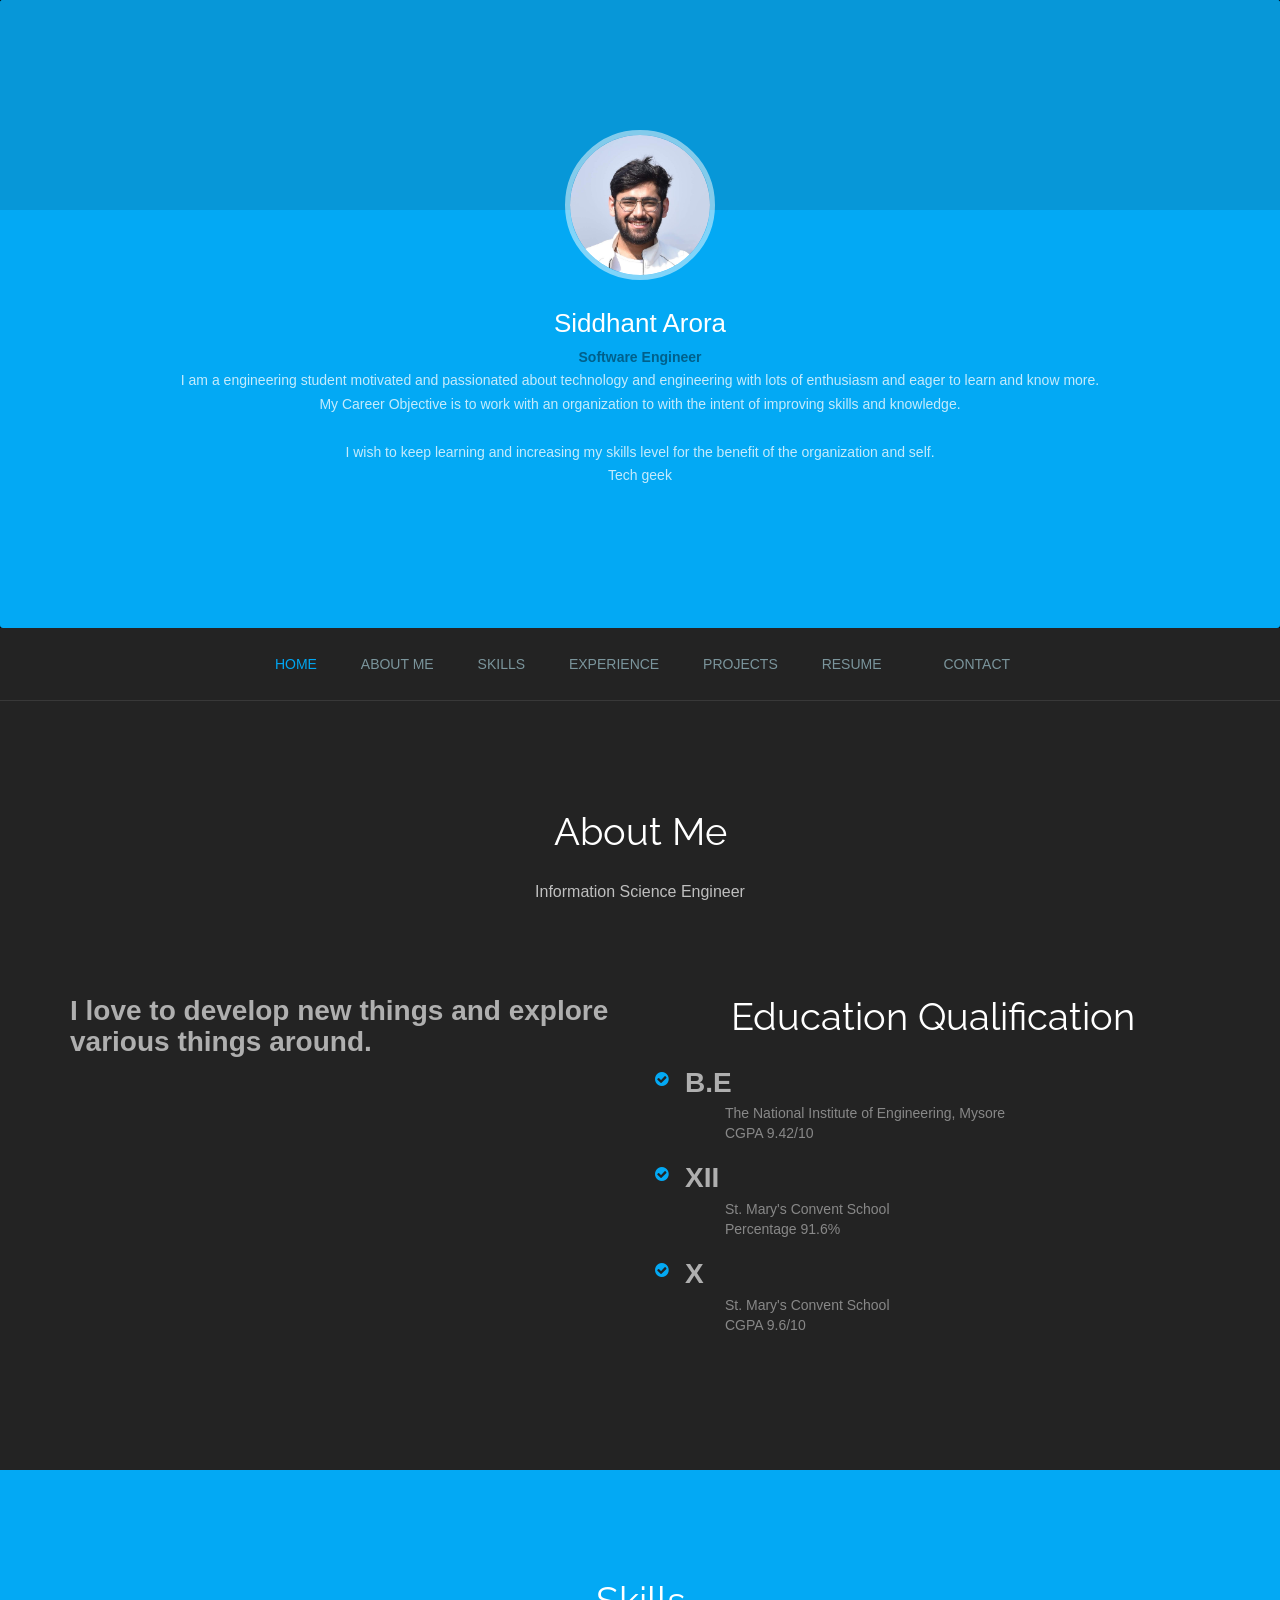
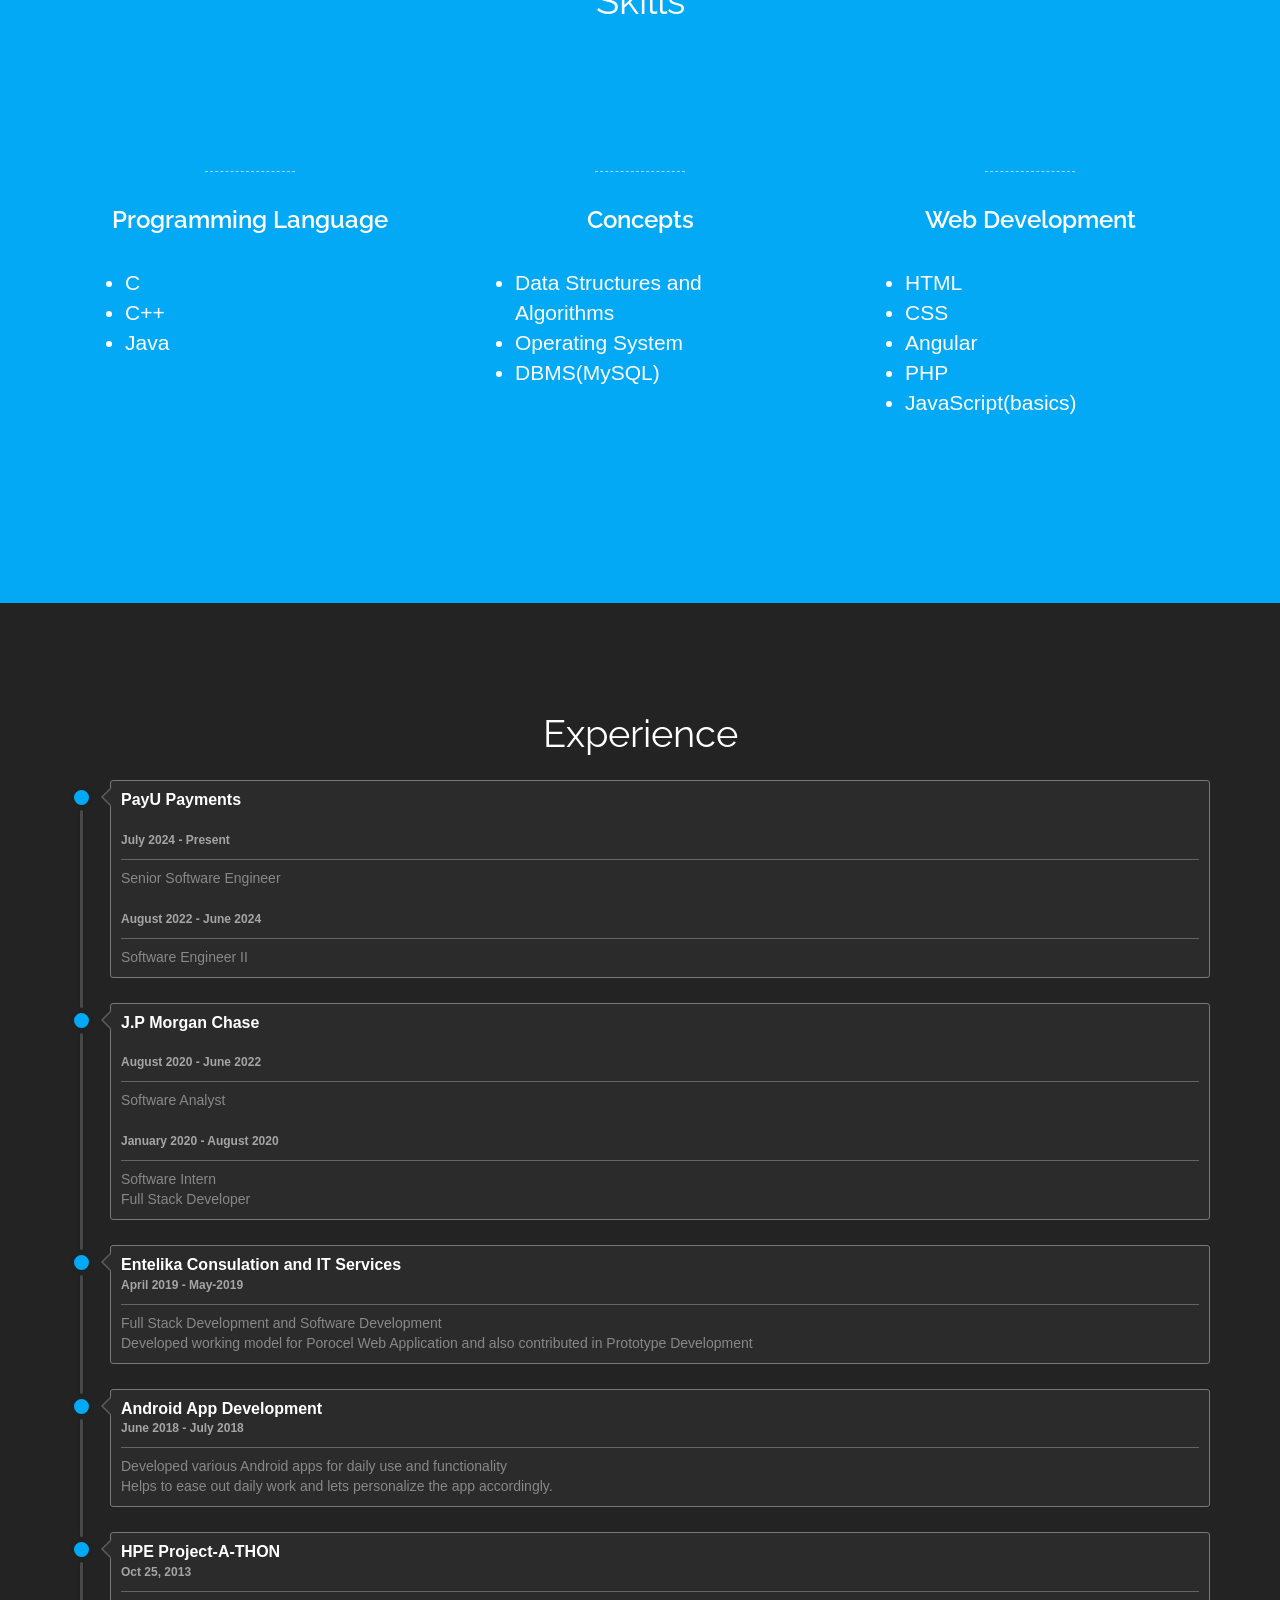
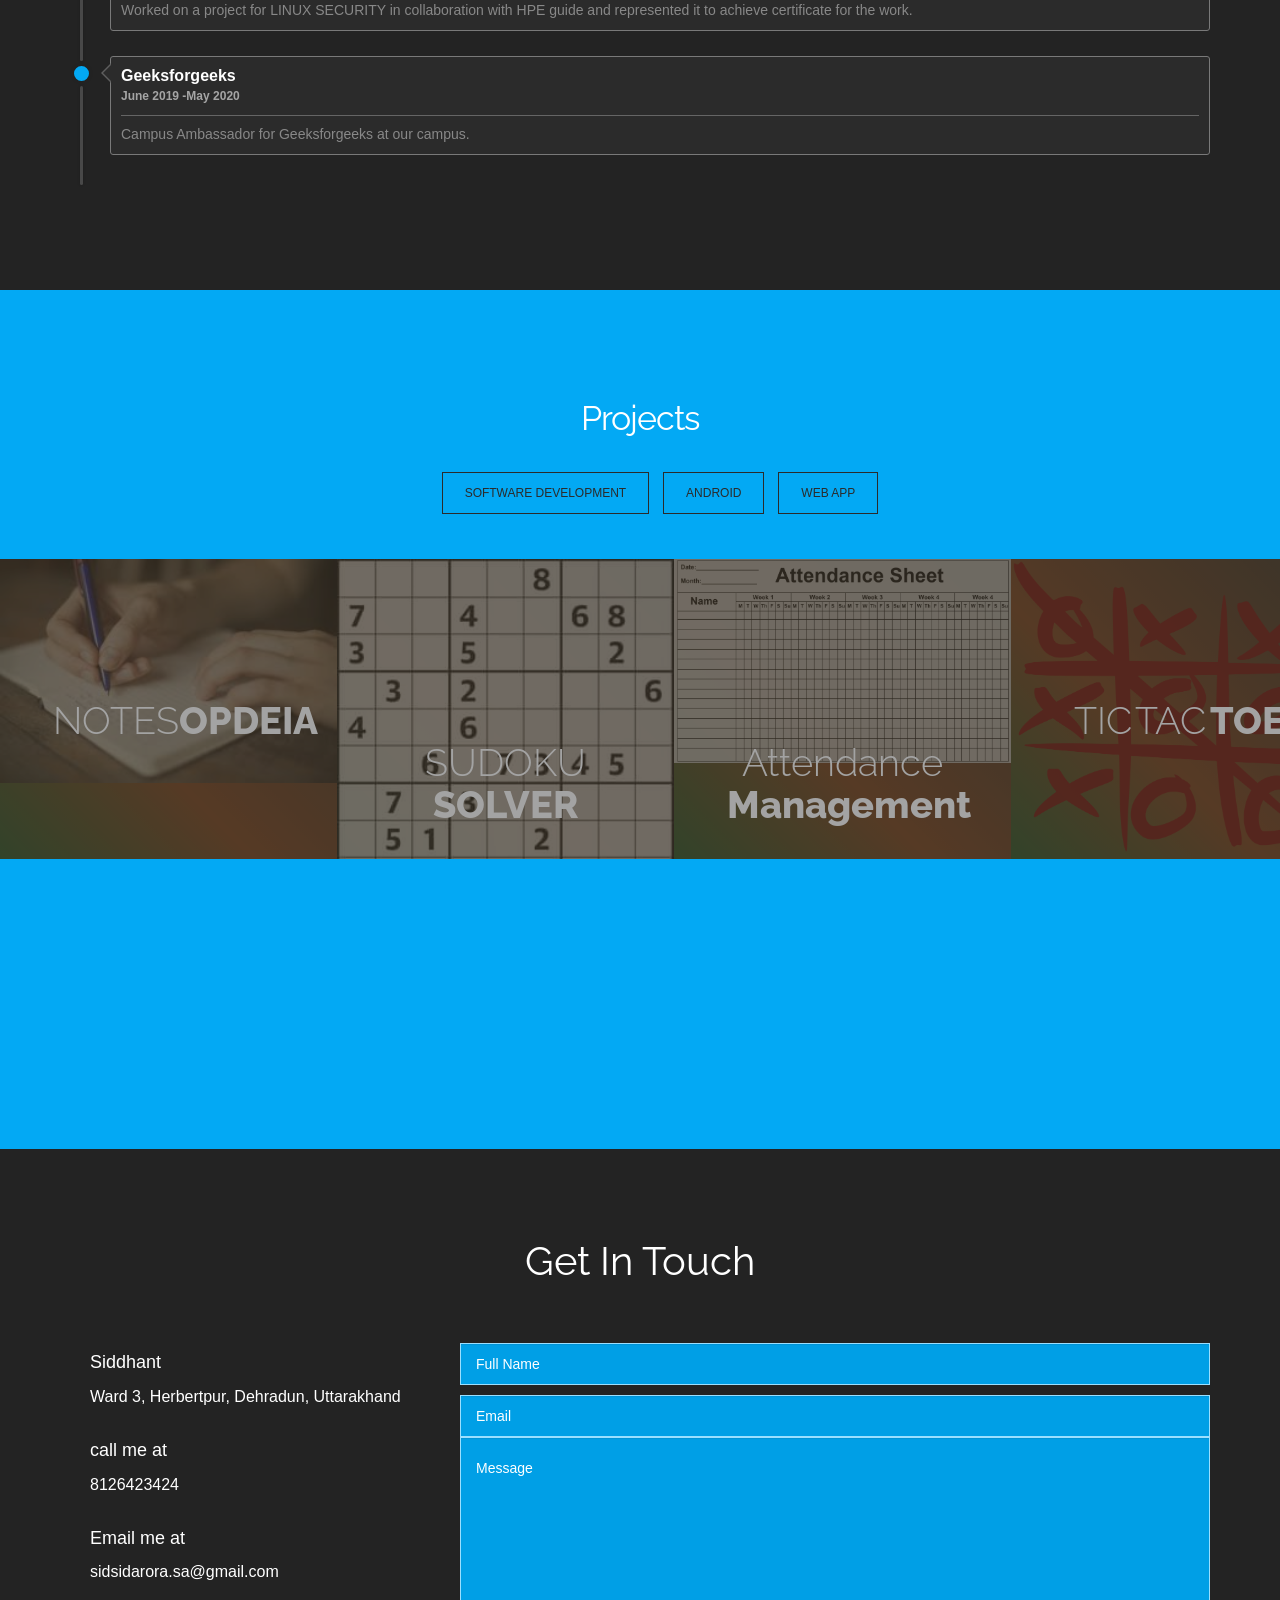
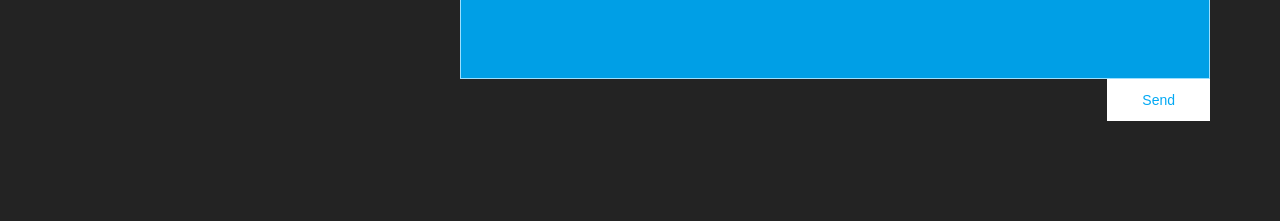
==== commit 988a36f5: "Update index.html" ====
--- a/index.html
+++ b/index.html
@@ -178,6 +178,43 @@
 <div class="container">
 	 <h2>Experience</h2>
     <div class="qa-message-list" id="wallmessages">
+	    
+    				<div class="message-item" id="m16">
+						<div class="message-inner">
+							<div class="message-head clearfix"> 
+								<div class="user-detail">
+									<h5 class="handle">PayU Payments</h5>
+									<br/>
+									<div class="post-meta">
+										<div class="asker-meta">
+											<span class="qa-message-what"></span>
+											<span class="qa-message-when">
+												<span class="qa-message-when-data">July 2024 - Present</span>
+											</span> 
+										</div>
+									</div>
+								</div>
+							</div>
+							<div class="qa-message-content">
+								Senior Software Engineer<br/>
+							</div>
+							<br/>
+							<div class="message-head clearfix"> 
+								<div class="user-detail">
+									<div class="post-meta">
+										<div class="asker-meta">
+											<span class="qa-message-what"></span>
+											<span class="qa-message-when">
+												<span class="qa-message-when-data">August 2022 - June 2024</span>
+											</span> 
+										</div>
+									</div>
+								</div>
+							</div>
+							<div class="qa-message-content">
+								Software Engineer II<br/>
+							</div>
+					</div></div>
 	    
     				<div class="message-item" id="m16">
 						<div class="message-inner">
